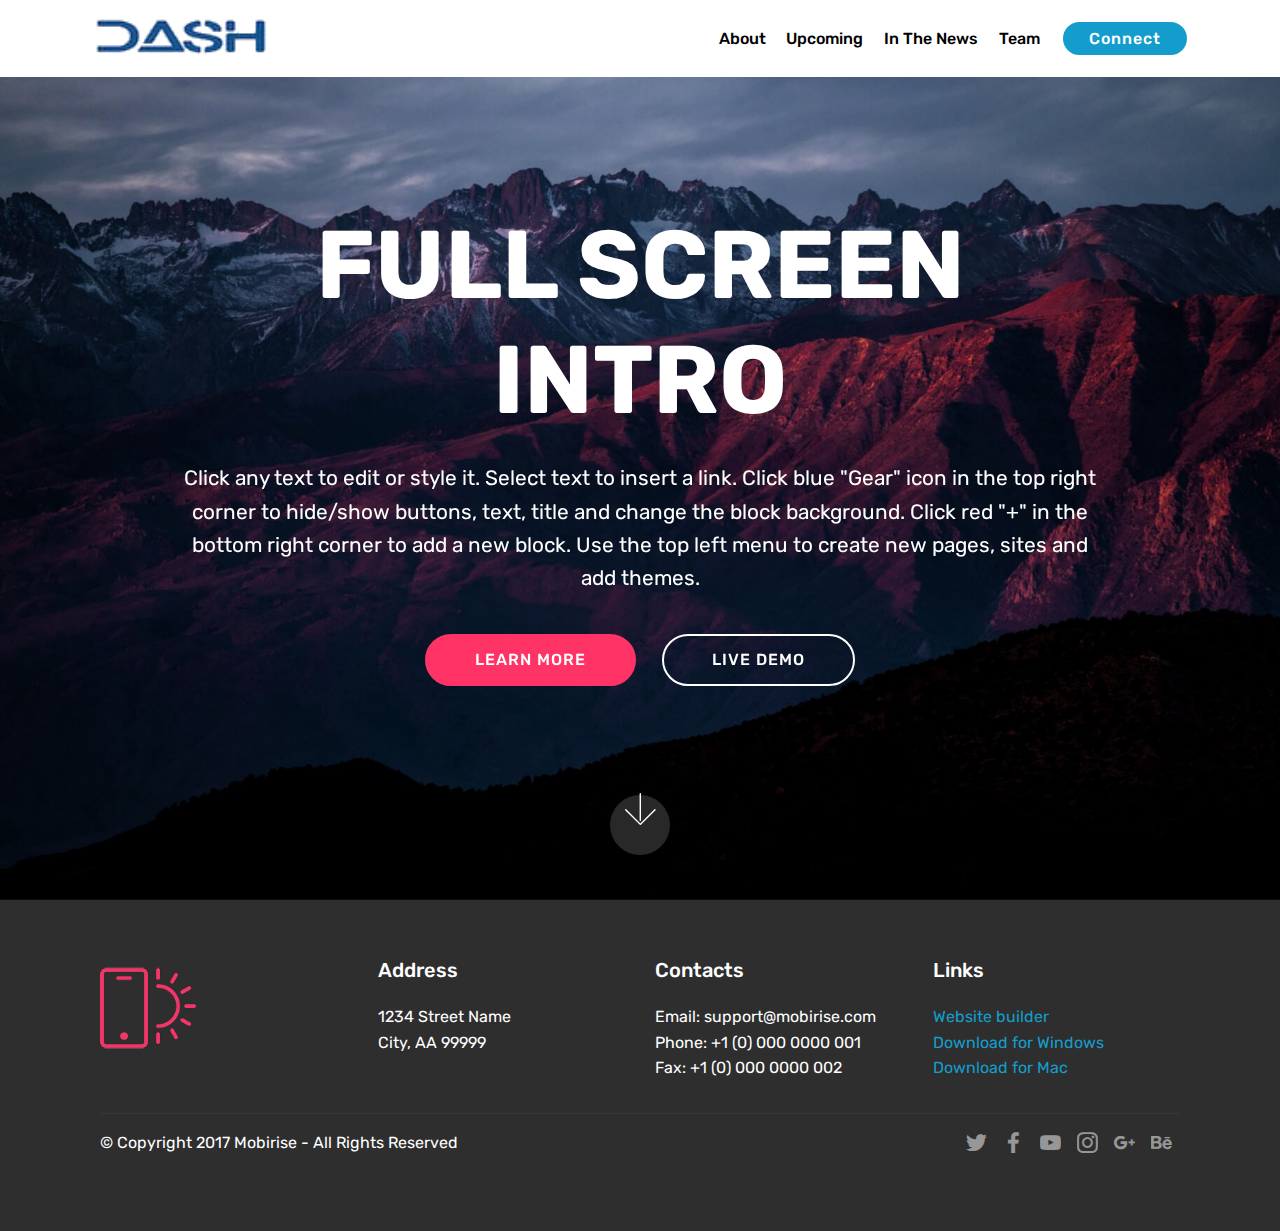
==== index.html @ 73ab597f "create github pages" ====
<!DOCTYPE html>
<html >
<head>
  <!-- Site made with Mobirise Website Builder v4.7.2, https://mobirise.com -->
  <meta charset="UTF-8">
  <meta http-equiv="X-UA-Compatible" content="IE=edge">
  <meta name="generator" content="Mobirise v4.7.2, mobirise.com">
  <meta name="viewport" content="width=device-width, initial-scale=1, minimum-scale=1">
  <link rel="shortcut icon" href="assets/images/dash-logo-2-2-122x36.png" type="image/x-icon">
  <meta name="description" content="">
  <title>Home</title>
  <link rel="stylesheet" href="assets/web/assets/mobirise-icons/mobirise-icons.css">
  <link rel="stylesheet" href="assets/tether/tether.min.css">
  <link rel="stylesheet" href="assets/bootstrap/css/bootstrap.min.css">
  <link rel="stylesheet" href="assets/bootstrap/css/bootstrap-grid.min.css">
  <link rel="stylesheet" href="assets/bootstrap/css/bootstrap-reboot.min.css">
  <link rel="stylesheet" href="assets/socicon/css/styles.css">
  <link rel="stylesheet" href="assets/dropdown/css/style.css">
  <link rel="stylesheet" href="assets/theme/css/style.css">
  <link rel="stylesheet" href="assets/mobirise/css/mbr-additional.css" type="text/css">
  
  
  
</head>
<body>

<!-- Google Analytics -->
<!-- Global site tag (gtag.js) - Google Analytics -->
		<script async src="https://www.googletagmanager.com/gtag/js?id=UA-120495943-1"></script>
		<script>
		  window.dataLayer = window.dataLayer || [];
		  function gtag(){dataLayer.push(arguments);}
		  gtag('js', new Date());
		  gtag('config', 'UA-120495943-1');
		</script>
<!-- /Google Analytics -->


  <section class="menu cid-qTkzRZLJNu" once="menu" id="menu1-0">

    

    <nav class="navbar navbar-expand beta-menu navbar-dropdown align-items-center navbar-fixed-top navbar-toggleable-sm">
        <button class="navbar-toggler navbar-toggler-right" type="button" data-toggle="collapse" data-target="#navbarSupportedContent" aria-controls="navbarSupportedContent" aria-expanded="false" aria-label="Toggle navigation">
            <div class="hamburger">
                <span></span>
                <span></span>
                <span></span>
                <span></span>
            </div>
        </button>
        <div class="menu-logo">
            <div class="navbar-brand">
                <span class="navbar-logo">
                    <a href="https://dashlaw.github.io/dash.html">
                         <img src="assets/images/dash-logo-2-2-122x36.png" alt="Mobirise" title="" style="height: 3.8rem;">
                    </a>
                </span>
                <span class="navbar-caption-wrap"><a class="navbar-caption text-white display-2" href="https://mobirise.com"></a></span>
            </div>
        </div>
        <div class="collapse navbar-collapse" id="navbarSupportedContent">
            <ul class="navbar-nav nav-dropdown" data-app-modern-menu="true"><li class="nav-item">
                    <a class="nav-link link text-black display-4" href="https://mobirise.com">
                        
                        About</a>
                </li><li class="nav-item"><a class="nav-link link text-black display-4" href="dash.html#timeline1-s">
                        
                        Upcoming</a></li><li class="nav-item"><a class="nav-link link text-black display-4" href="dash.html#accordion1-t">In The News</a></li>
                <li class="nav-item">
                    <a class="nav-link link text-black display-4" href="dash.html#testimonials4-f">
                        
                        Team</a>
                </li></ul>
            <div class="navbar-buttons mbr-section-btn"><a class="btn btn-sm btn-primary display-4" href="dash.html#form1-4">
                    
                    Connect</a></div>
        </div>
    </nav>
</section>

<section class="engine"><a href="https://mobirise.me/a">Mobirise review</a></section><section class="cid-qTkA127IK8 mbr-fullscreen mbr-parallax-background" id="header2-1">

    

    

    <div class="container align-center">
        <div class="row justify-content-md-center">
            <div class="mbr-white col-md-10">
                <h1 class="mbr-section-title mbr-bold pb-3 mbr-fonts-style display-1">
                    FULL SCREEN INTRO
                </h1>
                
                <p class="mbr-text pb-3 mbr-fonts-style display-5">
                    Click any text to edit or style it. Select text to insert a link. Click blue "Gear" icon in the top right corner to hide/show buttons, text, title and change the block background. Click red "+" in the bottom right corner to add a new block. Use the top left menu to create new pages, sites and add themes.
                </p>
                <div class="mbr-section-btn">
                    <a class="btn btn-md btn-secondary display-4" href="https://mobirise.com">LEARN MORE</a>
                    <a class="btn btn-md btn-white-outline display-4" href="https://mobirise.com">LIVE DEMO</a>
                </div>
            </div>
        </div>
    </div>
    <div class="mbr-arrow hidden-sm-down" aria-hidden="true">
        <a href="#next">
            <i class="mbri-down mbr-iconfont"></i>
        </a>
    </div>
</section>

<section class="cid-qTkAaeaxX5" id="footer1-2">

    

    

    <div class="container">
        <div class="media-container-row content text-white">
            <div class="col-12 col-md-3">
                <div class="media-wrap">
                    <a href="https://mobirise.com/">
                        <img src="assets/images/logo2.png" alt="Mobirise">
                    </a>
                </div>
            </div>
            <div class="col-12 col-md-3 mbr-fonts-style display-7">
                <h5 class="pb-3">
                    Address
                </h5>
                <p class="mbr-text">
                    1234 Street Name
                    <br>City, AA 99999
                </p>
            </div>
            <div class="col-12 col-md-3 mbr-fonts-style display-7">
                <h5 class="pb-3">
                    Contacts
                </h5>
                <p class="mbr-text">
                    Email: support@mobirise.com
                    <br>Phone: +1 (0) 000 0000 001
                    <br>Fax: +1 (0) 000 0000 002
                </p>
            </div>
            <div class="col-12 col-md-3 mbr-fonts-style display-7">
                <h5 class="pb-3">
                    Links
                </h5>
                <p class="mbr-text">
                    <a class="text-primary" href="https://mobirise.com/">Website builder</a>
                    <br><a class="text-primary" href="https://mobirise.com/mobirise-free-win.zip">Download for Windows</a>
                    <br><a class="text-primary" href="https://mobirise.com/mobirise-free-mac.zip">Download for Mac</a>
                </p>
            </div>
        </div>
        <div class="footer-lower">
            <div class="media-container-row">
                <div class="col-sm-12">
                    <hr>
                </div>
            </div>
            <div class="media-container-row mbr-white">
                <div class="col-sm-6 copyright">
                    <p class="mbr-text mbr-fonts-style display-7">
                        © Copyright 2017 Mobirise - All Rights Reserved
                    </p>
                </div>
                <div class="col-md-6">
                    <div class="social-list align-right">
                        <div class="soc-item">
                            <a href="https://twitter.com/mobirise" target="_blank">
                                <span class="socicon-twitter socicon mbr-iconfont mbr-iconfont-social"></span>
                            </a>
                        </div>
                        <div class="soc-item">
                            <a href="https://www.facebook.com/pages/Mobirise/1616226671953247" target="_blank">
                                <span class="socicon-facebook socicon mbr-iconfont mbr-iconfont-social"></span>
                            </a>
                        </div>
                        <div class="soc-item">
                            <a href="https://www.youtube.com/c/mobirise" target="_blank">
                                <span class="socicon-youtube socicon mbr-iconfont mbr-iconfont-social"></span>
                            </a>
                        </div>
                        <div class="soc-item">
                            <a href="https://instagram.com/mobirise" target="_blank">
                                <span class="socicon-instagram socicon mbr-iconfont mbr-iconfont-social"></span>
                            </a>
                        </div>
                        <div class="soc-item">
                            <a href="https://plus.google.com/u/0/+Mobirise" target="_blank">
                                <span class="socicon-googleplus socicon mbr-iconfont mbr-iconfont-social"></span>
                            </a>
                        </div>
                        <div class="soc-item">
                            <a href="https://www.behance.net/Mobirise" target="_blank">
                                <span class="socicon-behance socicon mbr-iconfont mbr-iconfont-social"></span>
                            </a>
                        </div>
                    </div>
                </div>
            </div>
        </div>
    </div>
</section>


  <script src="assets/web/assets/jquery/jquery.min.js"></script>
  <script src="assets/popper/popper.min.js"></script>
  <script src="assets/tether/tether.min.js"></script>
  <script src="assets/bootstrap/js/bootstrap.min.js"></script>
  <script src="assets/dropdown/js/script.min.js"></script>
  <script src="assets/touchswipe/jquery.touch-swipe.min.js"></script>
  <script src="assets/parallax/jarallax.min.js"></script>
  <script src="assets/smoothscroll/smooth-scroll.js"></script>
  <script src="assets/theme/js/script.js"></script>
  
  
</body>
</html>
---- assets/web/assets/mobirise-icons/mobirise-icons.css ----
@font-face {
  font-family: 'MobiriseIcons';
  src:  url('mobirise-icons.eot?spat4u');
  src:  url('mobirise-icons.eot?spat4u#iefix') format('embedded-opentype'),
    url('mobirise-icons.ttf?spat4u') format('truetype'),
    url('mobirise-icons.woff?spat4u') format('woff'),
    url('mobirise-icons.svg?spat4u#MobiriseIcons') format('svg');
  font-weight: normal;
  font-style: normal;
}

[class^="mbri-"], [class*=" mbri-"] {
  /* use !important to prevent issues with browser extensions that change fonts */
  font-family: MobiriseIcons !important;
  speak: none;
  font-style: normal;
  font-weight: normal;
  font-variant: normal;
  text-transform: none;
  line-height: 1;

  /* Better Font Rendering =========== */
  -webkit-font-smoothing: antialiased;
  -moz-osx-font-smoothing: grayscale;
}

.mbri-add-submenu:before {
  content: "\e900";
}
.mbri-alert:before {
  content: "\e901";
}
.mbri-align-center:before {
  content: "\e902";
}
.mbri-align-justify:before {
  content: "\e903";
}
.mbri-align-left:before {
  content: "\e904";
}
.mbri-align-right:before {
  content: "\e905";
}
.mbri-android:before {
  content: "\e906";
}
.mbri-apple:before {
  content: "\e907";
}
.mbri-arrow-down:before {
  content: "\e908";
}
.mbri-arrow-next:before {
  content: "\e909";
}
.mbri-arrow-prev:before {
  content: "\e90a";
}
.mbri-arrow-up:before {
  content: "\e90b";
}
.mbri-bold:before {
  content: "\e90c";
}
.mbri-bookmark:before {
  content: "\e90d";
}
.mbri-bootstrap:before {
  content: "\e90e";
}
.mbri-briefcase:before {
  content: "\e90f";
}
.mbri-browse:before {
  content: "\e910";
}
.mbri-bulleted-list:before {
  content: "\e911";
}
.mbri-calendar:before {
  content: "\e912";
}
.mbri-camera:before {
  content: "\e913";
}
.mbri-cart-add:before {
  content: "\e914";
}
.mbri-cart-full:before {
  content: "\e915";
}
.mbri-cash:before {
  content: "\e916";
}
.mbri-change-style:before {
  content: "\e917";
}
.mbri-chat:before {
  content: "\e918";
}
.mbri-clock:before {
  content: "\e919";
}
.mbri-close:before {
  content: "\e91a";
}
.mbri-cloud:before {
  content: "\e91b";
}
.mbri-code:before {
  content: "\e91c";
}
.mbri-contact-form:before {
  content: "\e91d";
}
.mbri-credit-card:before {
  content: "\e91e";
}
.mbri-cursor-click:before {
  content: "\e91f";
}
.mbri-cust-feedback:before {
  content: "\e920";
}
.mbri-database:before {
  content: "\e921";
}
.mbri-delivery:before {
  content: "\e922";
}
.mbri-desktop:before {
  content: "\e923";
}
.mbri-devices:before {
  content: "\e924";
}
.mbri-down:before {
  content: "\e925";
}
.mbri-download:before {
  content: "\e989";
}
.mbri-drag-n-drop:before {
  content: "\e927";
}
.mbri-drag-n-drop2:before {
  content: "\e928";
}
.mbri-edit:before {
  content: "\e929";
}
.mbri-edit2:before {
  content: "\e92a";
}
.mbri-error:before {
  content: "\e92b";
}
.mbri-extension:before {
  content: "\e92c";
}
.mbri-features:before {
  content: "\e92d";
}
.mbri-file:before {
  content: "\e92e";
}
.mbri-flag:before {
  content: "\e92f";
}
.mbri-folder:before {
  content: "\e930";
}
.mbri-gift:before {
  content: "\e931";
}
.mbri-github:before {
  content: "\e932";
}
.mbri-globe:before {
  content: "\e933";
}
.mbri-globe-2:before {
  content: "\e934";
}
.mbri-growing-chart:before {
  content: "\e935";
}
.mbri-hearth:before {
  content: "\e936";
}
.mbri-help:before {
  content: "\e937";
}
.mbri-home:before {
  content: "\e938";
}
.mbri-hot-cup:before {
  content: "\e939";
}
.mbri-idea:before {
  content: "\e93a";
}
.mbri-image-gallery:before {
  content: "\e93b";
}
.mbri-image-slider:before {
  content: "\e93c";
}
.mbri-info:before {
  content: "\e93d";
}
.mbri-italic:before {
  content: "\e93e";
}
.mbri-key:before {
  content: "\e93f";
}
.mbri-laptop:before {
  content: "\e940";
}
.mbri-layers:before {
  content: "\e941";
}
.mbri-left-right:before {
  content: "\e942";
}
.mbri-left:before {
  content: "\e943";
}
.mbri-letter:before {
  content: "\e944";
}
.mbri-like:before {
  content: "\e945";
}
.mbri-link:before {
  content: "\e946";
}
.mbri-lock:before {
  content: "\e947";
}
.mbri-login:before {
  content: "\e948";
}
.mbri-logout:before {
  content: "\e949";
}
.mbri-magic-stick:before {
  content: "\e94a";
}
.mbri-map-pin:before {
  content: "\e94b";
}
.mbri-menu:before {
  content: "\e94c";
}
.mbri-mobile:before {
  content: "\e94d";
}
.mbri-mobile2:before {
  content: "\e94e";
}
.mbri-mobirise:before {
  content: "\e94f";
}
.mbri-more-horizontal:before {
  content: "\e950";
}
.mbri-more-vertical:before {
  content: "\e951";
}
.mbri-music:before {
  content: "\e952";
}
.mbri-new-file:before {
  content: "\e953";
}
.mbri-numbered-list:before {
  content: "\e954";
}
.mbri-opened-folder:before {
  content: "\e955";
}
.mbri-pages:before {
  content: "\e956";
}
.mbri-paper-plane:before {
  content: "\e957";
}
.mbri-paperclip:before {
  content: "\e958";
}
.mbri-photo:before {
  content: "\e959";
}
.mbri-photos:before {
  content: "\e95a";
}
.mbri-pin:before {
  content: "\e95b";
}
.mbri-play:before {
  content: "\e95c";
}
.mbri-plus:before {
  content: "\e95d";
}
.mbri-preview:before {
  content: "\e95e";
}
.mbri-print:before {
  content: "\e95f";
}
.mbri-protect:before {
  content: "\e960";
}
.mbri-question:before {
  content: "\e961";
}
.mbri-quote-left:before {
  content: "\e962";
}
.mbri-quote-right:before {
  content: "\e963";
}
.mbri-refresh:before {
  content: "\e964";
}
.mbri-responsive:before {
  content: "\e965";
}
.mbri-right:before {
  content: "\e966";
}
.mbri-rocket:before {
  content: "\e967";
}
.mbri-sad-face:before {
  content: "\e968";
}
.mbri-sale:before {
  content: "\e969";
}
.mbri-save:before {
  content: "\e96a";
}
.mbri-search:before {
  content: "\e96b";
}
.mbri-setting:before {
  content: "\e96c";
}
.mbri-setting2:before {
  content: "\e96d";
}
.mbri-setting3:before {
  content: "\e96e";
}
.mbri-share:before {
  content: "\e96f";
}
.mbri-shopping-bag:before {
  content: "\e970";
}
.mbri-shopping-basket:before {
  content: "\e971";
}
.mbri-shopping-cart:before {
  content: "\e972";
}
.mbri-sites:before {
  content: "\e973";
}
.mbri-smile-face:before {
  content: "\e974";
}
.mbri-speed:before {
  content: "\e975";
}
.mbri-star:before {
  content: "\e976";
}
.mbri-success:before {
  content: "\e977";
}
.mbri-sun:before {
  content: "\e978";
}
.mbri-sun2:before {
  content: "\e979";
}
.mbri-tablet:before {
  content: "\e97a";
}
.mbri-tablet-vertical:before {
  content: "\e97b";
}
.mbri-target:before {
  content: "\e97c";
}
.mbri-timer:before {
  content: "\e97d";
}
.mbri-to-ftp:before {
  content: "\e97e";
}
.mbri-to-local-drive:before {
  content: "\e97f";
}
.mbri-touch-swipe:before {
  content: "\e980";
}
.mbri-touch:before {
  content: "\e981";
}
.mbri-trash:before {
  content: "\e982";
}
.mbri-underline:before {
  content: "\e983";
}
.mbri-unlink:before {
  content: "\e984";
}
.mbri-unlock:before {
  content: "\e985";
}
.mbri-up-down:before {
  content: "\e986";
}
.mbri-up:before {
  content: "\e987";
}
.mbri-update:before {
  content: "\e988";
}
.mbri-upload:before {
 content: "\e926"; 
}
.mbri-user:before {
  content: "\e98a";
}
.mbri-user2:before {
  content: "\e98b";
}
.mbri-users:before {
  content: "\e98c";
}
.mbri-video:before {
  content: "\e98d";
}
.mbri-video-play:before {
  content: "\e98e";
}
.mbri-watch:before {
  content: "\e98f";
}
.mbri-website-theme:before {
  content: "\e990";
}
.mbri-wifi:before {
  content: "\e991";
}
.mbri-windows:before {
  content: "\e992";
}
.mbri-zoom-out:before {
  content: "\e993";
}
.mbri-redo:before {
  content: "\e994";
}
.mbri-undo:before {
  content: "\e995";
}
---- assets/socicon/css/styles.css ----
@charset "UTF-8";

@font-face {
  font-family: "socicon";
  src:url("../fonts/socicon.eot");
  src:url("../fonts/socicon.eot?#iefix") format("embedded-opentype"),
    url("../fonts/socicon.woff") format("woff"),
    url("../fonts/socicon.ttf") format("truetype"),
    url("../fonts/socicon.svg#socicon") format("svg");
  font-weight: normal;
  font-style: normal;

}

[data-icon]:before {
  font-family: "socicon" !important;
  content: attr(data-icon);
  font-style: normal !important;
  font-weight: normal !important;
  font-variant: normal !important;
  text-transform: none !important;
  speak: none;
  line-height: 1;
  -webkit-font-smoothing: antialiased;
  -moz-osx-font-smoothing: grayscale;
}

[class^="socicon-"]:before,
[class*=" socicon-"]:before {
  font-family: "socicon" !important;
  font-style: normal !important;
  font-weight: normal !important;
  font-variant: normal !important;
  text-transform: none !important;
  speak: none;
  line-height: 1;
  -webkit-font-smoothing: antialiased;
  -moz-osx-font-smoothing: grayscale;
}

.socicon-modelmayhem:before {
  content: "\e000";
}
.socicon-mixcloud:before {
  content: "\e001";
}
.socicon-drupal:before {
  content: "\e002";
}
.socicon-swarm:before {
  content: "\e003";
}
.socicon-istock:before {
  content: "\e004";
}
.socicon-yammer:before {
  content: "\e005";
}
.socicon-ello:before {
  content: "\e006";
}
.socicon-stackoverflow:before {
  content: "\e007";
}
.socicon-persona:before {
  content: "\e008";
}
.socicon-triplej:before {
  content: "\e009";
}
.socicon-houzz:before {
  content: "\e00a";
}
.socicon-rss:before {
  content: "\e00b";
}
.socicon-paypal:before {
  content: "\e00c";
}
.socicon-odnoklassniki:before {
  content: "\e00d";
}
.socicon-airbnb:before {
  content: "\e00e";
}
.socicon-periscope:before {
  content: "\e00f";
}
.socicon-outlook:before {
  content: "\e010";
}
.socicon-coderwall:before {
  content: "\e011";
}
.socicon-tripadvisor:before {
  content: "\e012";
}
.socicon-appnet:before {
  content: "\e013";
}
.socicon-goodreads:before {
  content: "\e014";
}
.socicon-tripit:before {
  content: "\e015";
}
.socicon-lanyrd:before {
  content: "\e016";
}
.socicon-slideshare:before {
  content: "\e017";
}
.socicon-buffer:before {
  content: "\e018";
}
.socicon-disqus:before {
  content: "\e019";
}
.socicon-vkontakte:before {
  content: "\e01a";
}
.socicon-whatsapp:before {
  content: "\e01b";
}
.socicon-patreon:before {
  content: "\e01c";
}
.socicon-storehouse:before {
  content: "\e01d";
}
.socicon-pocket:before {
  content: "\e01e";
}
.socicon-mail:before {
  content: "\e01f";
}
.socicon-blogger:before {
  content: "\e020";
}
.socicon-technorati:before {
  content: "\e021";
}
.socicon-reddit:before {
  content: "\e022";
}
.socicon-dribbble:before {
  content: "\e023";
}
.socicon-stumbleupon:before {
  content: "\e024";
}
.socicon-digg:before {
  content: "\e025";
}
.socicon-envato:before {
  content: "\e026";
}
.socicon-behance:before {
  content: "\e027";
}
.socicon-delicious:before {
  content: "\e028";
}
.socicon-deviantart:before {
  content: "\e029";
}
.socicon-forrst:before {
  content: "\e02a";
}
.socicon-play:before {
  content: "\e02b";
}
.socicon-zerply:before {
  content: "\e02c";
}
.socicon-wikipedia:before {
  content: "\e02d";
}
.socicon-apple:before {
  content: "\e02e";
}
.socicon-flattr:before {
  content: "\e02f";
}
.socicon-github:before {
  content: "\e030";
}
.socicon-renren:before {
  content: "\e031";
}
.socicon-friendfeed:before {
  content: "\e032";
}
.socicon-newsvine:before {
  content: "\e033";
}
.socicon-identica:before {
  content: "\e034";
}
.socicon-bebo:before {
  content: "\e035";
}
.socicon-zynga:before {
  content: "\e036";
}
.socicon-steam:before {
  content: "\e037";
}
.socicon-xbox:before {
  content: "\e038";
}
.socicon-windows:before {
  content: "\e039";
}
.socicon-qq:before {
  content: "\e03a";
}
.socicon-douban:before {
  content: "\e03b";
}
.socicon-meetup:before {
  content: "\e03c";
}
.socicon-playstation:before {
  content: "\e03d";
}
.socicon-android:before {
  content: "\e03e";
}
.socicon-snapchat:before {
  content: "\e03f";
}
.socicon-twitter:before {
  content: "\e040";
}
.socicon-facebook:before {
  content: "\e041";
}
.socicon-googleplus:before {
  content: "\e042";
}
.socicon-pinterest:before {
  content: "\e043";
}
.socicon-foursquare:before {
  content: "\e044";
}
.socicon-yahoo:before {
  content: "\e045";
}
.socicon-skype:before {
  content: "\e046";
}
.socicon-yelp:before {
  content: "\e047";
}
.socicon-feedburner:before {
  content: "\e048";
}
.socicon-linkedin:before {
  content: "\e049";
}
.socicon-viadeo:before {
  content: "\e04a";
}
.socicon-xing:before {
  content: "\e04b";
}
.socicon-myspace:before {
  content: "\e04c";
}
.socicon-soundcloud:before {
  content: "\e04d";
}
.socicon-spotify:before {
  content: "\e04e";
}
.socicon-grooveshark:before {
  content: "\e04f";
}
.socicon-lastfm:before {
  content: "\e050";
}
.socicon-youtube:before {
  content: "\e051";
}
.socicon-vimeo:before {
  content: "\e052";
}
.socicon-dailymotion:before {
  content: "\e053";
}
.socicon-vine:before {
  content: "\e054";
}
.socicon-flickr:before {
  content: "\e055";
}
.socicon-500px:before {
  content: "\e056";
}
.socicon-wordpress:before {
  content: "\e058";
}
.socicon-tumblr:before {
  content: "\e059";
}
.socicon-twitch:before {
  content: "\e05a";
}
.socicon-8tracks:before {
  content: "\e05b";
}
.socicon-amazon:before {
  content: "\e05c";
}
.socicon-icq:before {
  content: "\e05d";
}
.socicon-smugmug:before {
  content: "\e05e";
}
.socicon-ravelry:before {
  content: "\e05f";
}
.socicon-weibo:before {
  content: "\e060";
}
.socicon-baidu:before {
  content: "\e061";
}
.socicon-angellist:before {
  content: "\e062";
}
.socicon-ebay:before {
  content: "\e063";
}
.socicon-imdb:before {
  content: "\e064";
}
.socicon-stayfriends:before {
  content: "\e065";
}
.socicon-residentadvisor:before {
  content: "\e066";
}
.socicon-google:before {
  content: "\e067";
}
.socicon-yandex:before {
  content: "\e068";
}
.socicon-sharethis:before {
  content: "\e069";
}
.socicon-bandcamp:before {
  content: "\e06a";
}
.socicon-itunes:before {
  content: "\e06b";
}
.socicon-deezer:before {
  content: "\e06c";
}
.socicon-telegram:before {
  content: "\e06e";
}
.socicon-openid:before {
  content: "\e06f";
}
.socicon-amplement:before {
  content: "\e070";
}
.socicon-viber:before {
  content: "\e071";
}
.socicon-zomato:before {
  content: "\e072";
}
.socicon-draugiem:before {
  content: "\e074";
}
.socicon-endomodo:before {
  content: "\e075";
}
.socicon-filmweb:before {
  content: "\e076";
}
.socicon-stackexchange:before {
  content: "\e077";
}
.socicon-wykop:before {
  content: "\e078";
}
.socicon-teamspeak:before {
  content: "\e079";
}
.socicon-teamviewer:before {
  content: "\e07a";
}
.socicon-ventrilo:before {
  content: "\e07b";
}
.socicon-younow:before {
  content: "\e07c";
}
.socicon-raidcall:before {
  content: "\e07d";
}
.socicon-mumble:before {
  content: "\e07e";
}
.socicon-medium:before {
  content: "\e06d";
}
.socicon-bebee:before {
  content: "\e07f";
}
.socicon-hitbox:before {
  content: "\e080";
}
.socicon-reverbnation:before {
  content: "\e081";
}
.socicon-formulr:before {
  content: "\e082";
}
.socicon-instagram:before {
  content: "\e057";
}
.socicon-battlenet:before {
  content: "\e083";
}
.socicon-chrome:before {
  content: "\e084";
}
.socicon-discord:before {
  content: "\e086";
}
.socicon-issuu:before {
  content: "\e087";
}
.socicon-macos:before {
  content: "\e088";
}
.socicon-firefox:before {
  content: "\e089";
}
.socicon-opera:before {
  content: "\e08d";
}
.socicon-keybase:before {
  content: "\e090";
}
.socicon-alliance:before {
  content: "\e091";
}
.socicon-livejournal:before {
  content: "\e092";
}
.socicon-googlephotos:before {
  content: "\e093";
}
.socicon-horde:before {
  content: "\e094";
}
.socicon-etsy:before {
  content: "\e095";
}
.socicon-zapier:before {
  content: "\e096";
}
.socicon-google-scholar:before {
  content: "\e097";
}
.socicon-researchgate:before {
  content: "\e098";
}
.socicon-wechat:before {
  content: "\e099";
}
.socicon-strava:before {
  content: "\e09a";
}
.socicon-line:before {
  content: "\e09b";
}
.socicon-lyft:before {
  content: "\e09c";
}
.socicon-uber:before {
  content: "\e09d";
}
.socicon-songkick:before {
  content: "\e09e";
}
.socicon-viewbug:before {
  content: "\e09f";
}
.socicon-googlegroups:before {
  content: "\e0a0";
}
.socicon-quora:before {
  content: "\e073";
}
.socicon-diablo:before {
  content: "\e085";
}
.socicon-blizzard:before {
  content: "\e0a1";
}
.socicon-hearthstone:before {
  content: "\e08b";
}
.socicon-heroes:before {
  content: "\e08a";
}
.socicon-overwatch:before {
  content: "\e08c";
}
.socicon-warcraft:before {
  content: "\e08e";
}
.socicon-starcraft:before {
  content: "\e08f";
}
.socicon-beam:before {
  content: "\e0a2";
}
.socicon-curse:before {
  content: "\e0a3";
}
.socicon-player:before {
  content: "\e0a4";
}
.socicon-streamjar:before {
  content: "\e0a5";
}
.socicon-nintendo:before {
  content: "\e0a6";
}
.socicon-hellocoton:before {
  content: "\e0a7";
}
---- assets/dropdown/css/style.css ----
.navbar-dropdown {
  left: 0;
  padding: 0;
  position: absolute;
  right: 0;
  top: 0;
  transition: all 0.45s ease;
  z-index: 1030;
  background: #282828; }
  .navbar-dropdown .navbar-logo {
    margin-right: 0.8rem;
    transition: margin 0.3s ease-in-out;
    vertical-align: middle; }
    .navbar-dropdown .navbar-logo img {
      height: 3.125rem;
      transition: all 0.3s ease-in-out; }
    .navbar-dropdown .navbar-logo.mbr-iconfont {
      font-size: 3.125rem;
      line-height: 3.125rem; }
  .navbar-dropdown .navbar-caption {
    font-weight: 700;
    white-space: normal;
    vertical-align: -4px;
    line-height: 3.125rem !important; }
    .navbar-dropdown .navbar-caption, .navbar-dropdown .navbar-caption:hover {
      color: inherit;
      text-decoration: none; }
  .navbar-dropdown .mbr-iconfont + .navbar-caption {
    vertical-align: -1px; }
  .navbar-dropdown.navbar-fixed-top {
    position: fixed; }
  .navbar-dropdown .navbar-brand span {
    vertical-align: -4px; }
  .navbar-dropdown.bg-color.transparent {
    background: none; }
  .navbar-dropdown.navbar-short .navbar-brand {
    padding: 0.625rem 0; }
    .navbar-dropdown.navbar-short .navbar-brand span {
      vertical-align: -1px; }
  .navbar-dropdown.navbar-short .navbar-caption {
    line-height: 2.375rem !important;
    vertical-align: -2px; }
  .navbar-dropdown.navbar-short .navbar-logo {
    margin-right: 0.5rem; }
    .navbar-dropdown.navbar-short .navbar-logo img {
      height: 2.375rem; }
    .navbar-dropdown.navbar-short .navbar-logo.mbr-iconfont {
      font-size: 2.375rem;
      line-height: 2.375rem; }
  .navbar-dropdown.navbar-short .mbr-table-cell {
    height: 3.625rem; }
  .navbar-dropdown .navbar-close {
    left: 0.6875rem;
    position: fixed;
    top: 0.75rem;
    z-index: 1000; }
  .navbar-dropdown .hamburger-icon {
    content: "";
    display: inline-block;
    vertical-align: middle;
    width: 16px;
    -webkit-box-shadow: 0 -6px 0 1px #282828,0 0 0 1px #282828,0 6px 0 1px #282828;
    -moz-box-shadow: 0 -6px 0 1px #282828,0 0 0 1px #282828,0 6px 0 1px #282828;
    box-shadow: 0 -6px 0 1px #282828,0 0 0 1px #282828,0 6px 0 1px #282828; }

.dropdown-menu .dropdown-toggle[data-toggle="dropdown-submenu"]::after {
  border-bottom: 0.35em solid transparent;
  border-left: 0.35em solid;
  border-right: 0;
  border-top: 0.35em solid transparent;
  margin-left: 0.3rem; }

.dropdown-menu .dropdown-item:focus {
  outline: 0; }

.nav-dropdown {
  font-size: 0.75rem;
  font-weight: 500;
  height: auto !important; }
  .nav-dropdown .nav-btn {
    padding-left: 1rem; }
  .nav-dropdown .link {
    margin: .667em 1.667em;
    font-weight: 500;
    padding: 0;
    transition: color .2s ease-in-out; }
    .nav-dropdown .link.dropdown-toggle {
      margin-right: 2.583em; }
      .nav-dropdown .link.dropdown-toggle::after {
        margin-left: .25rem;
        border-top: 0.35em solid;
        border-right: 0.35em solid transparent;
        border-left: 0.35em solid transparent;
        border-bottom: 0; }
      .nav-dropdown .link.dropdown-toggle[aria-expanded="true"] {
        margin: 0;
        padding: 0.667em 3.263em  0.667em 1.667em; }
  .nav-dropdown .link::after,
  .nav-dropdown .dropdown-item::after {
    color: inherit; }
  .nav-dropdown .btn {
    font-size: 0.75rem;
    font-weight: 700;
    letter-spacing: 0;
    margin-bottom: 0;
    padding-left: 1.25rem;
    padding-right: 1.25rem; }
  .nav-dropdown .dropdown-menu {
    border-radius: 0;
    border: 0;
    left: 0;
    margin: 0;
    padding-bottom: 1.25rem;
    padding-top: 1.25rem;
    position: relative; }
  .nav-dropdown .dropdown-submenu {
    margin-left: 0.125rem;
    top: 0; }
  .nav-dropdown .dropdown-item {
    font-weight: 500;
    line-height: 2;
    padding: 0.3846em 4.615em 0.3846em 1.5385em;
    position: relative;
    transition: color .2s ease-in-out, background-color .2s ease-in-out; }
    .nav-dropdown .dropdown-item::after {
      margin-top: -0.3077em;
      position: absolute;
      right: 1.1538em;
      top: 50%; }
    .nav-dropdown .dropdown-item:focus, .nav-dropdown .dropdown-item:hover {
      background: none; }

@media (max-width: 767px) {
  .nav-dropdown.navbar-toggleable-sm {
    bottom: 0;
    display: none;
    left: 0;
    overflow-x: hidden;
    position: fixed;
    top: 0;
    transform: translateX(-100%);
    -ms-transform: translateX(-100%);
    -webkit-transform: translateX(-100%);
    width: 18.75rem;
    z-index: 999; } }
.nav-dropdown.navbar-toggleable-xl {
  bottom: 0;
  display: none;
  left: 0;
  overflow-x: hidden;
  position: fixed;
  top: 0;
  transform: translateX(-100%);
  -ms-transform: translateX(-100%);
  -webkit-transform: translateX(-100%);
  width: 18.75rem;
  z-index: 999; }

.nav-dropdown-sm {
  display: block !important;
  overflow-x: hidden;
  overflow: auto;
  padding-top: 3.875rem; }
  .nav-dropdown-sm::after {
    content: "";
    display: block;
    height: 3rem;
    width: 100%; }
  .nav-dropdown-sm.collapse.in ~ .navbar-close {
    display: block !important; }
  .nav-dropdown-sm.collapsing, .nav-dropdown-sm.collapse.in {
    transform: translateX(0);
    -ms-transform: translateX(0);
    -webkit-transform: translateX(0);
    transition: all 0.25s ease-out;
    -webkit-transition: all 0.25s ease-out;
    background: #282828; }
  .nav-dropdown-sm.collapsing[aria-expanded="false"] {
    transform: translateX(-100%);
    -ms-transform: translateX(-100%);
    -webkit-transform: translateX(-100%); }
  .nav-dropdown-sm .nav-item {
    display: block;
    margin-left: 0 !important;
    padding-left: 0; }
  .nav-dropdown-sm .link,
  .nav-dropdown-sm .dropdown-item {
    border-top: 1px dotted rgba(255, 255, 255, 0.1);
    font-size: 0.8125rem;
    line-height: 1.6;
    margin: 0 !important;
    padding: 0.875rem 2.4rem 0.875rem 1.5625rem !important;
    position: relative;
    white-space: normal; }
    .nav-dropdown-sm .link:focus, .nav-dropdown-sm .link:hover,
    .nav-dropdown-sm .dropdown-item:focus,
    .nav-dropdown-sm .dropdown-item:hover {
      background: rgba(0, 0, 0, 0.2) !important;
      color: #c0a375; }
  .nav-dropdown-sm .nav-btn {
    position: relative;
    padding: 1.5625rem 1.5625rem 0 1.5625rem; }
    .nav-dropdown-sm .nav-btn::before {
      border-top: 1px dotted rgba(255, 255, 255, 0.1);
      content: "";
      left: 0;
      position: absolute;
      top: 0;
      width: 100%; }
    .nav-dropdown-sm .nav-btn + .nav-btn {
      padding-top: 0.625rem; }
      .nav-dropdown-sm .nav-btn + .nav-btn::before {
        display: none; }
  .nav-dropdown-sm .btn {
    padding: 0.625rem 0; }
  .nav-dropdown-sm .dropdown-toggle[data-toggle="dropdown-submenu"]::after {
    margin-left: .25rem;
    border-top: 0.35em solid;
    border-right: 0.35em solid transparent;
    border-left: 0.35em solid transparent;
    border-bottom: 0; }
  .nav-dropdown-sm .dropdown-toggle[data-toggle="dropdown-submenu"][aria-expanded="true"]::after {
    border-top: 0;
    border-right: 0.35em solid transparent;
    border-left: 0.35em solid transparent;
    border-bottom: 0.35em solid; }
  .nav-dropdown-sm .dropdown-menu {
    margin: 0;
    padding: 0;
    position: relative;
    top: 0;
    left: 0;
    width: 100%;
    border: 0;
    float: none;
    border-radius: 0;
    background: none; }
  .nav-dropdown-sm .dropdown-submenu {
    left: 100%;
    margin-left: 0.125rem;
    margin-top: -1.25rem;
    top: 0; }

.navbar-toggleable-sm .nav-dropdown .dropdown-menu {
  position: absolute; }

.navbar-toggleable-sm .nav-dropdown .dropdown-submenu {
  left: 100%;
  margin-left: 0.125rem;
  margin-top: -1.25rem;
  top: 0; }

.navbar-toggleable-sm.opened .nav-dropdown .dropdown-menu {
  position: relative; }

.navbar-toggleable-sm.opened .nav-dropdown .dropdown-submenu {
  left: 0;
  margin-left: 00rem;
  margin-top: 0rem;
  top: 0; }

.is-builder .nav-dropdown.collapsing {
  transition: none !important; }

/*# sourceMappingURL=style.css.map */
---- assets/theme/css/style.css ----
/*!
 * Mobirise v4 theme (https://mobirise.com/)
 * Copyright 2017 Mobirise
 */
section {
  background-color: #eeeeee; }

section,
.container,
.container-fluid {
  position: relative;
  word-wrap: break-word; }

a.mbr-iconfont:hover {
  text-decoration: none; }

.article .lead p, .article .lead ul, .article .lead ol, .article .lead pre, .article .lead blockquote {
  margin-bottom: 0; }

a {
  font-style: normal;
  font-weight: 400;
  cursor: pointer; }
  a, a:hover {
    text-decoration: none; }

figure {
  margin-bottom: 0; }

body {
  color: #232323; }

h1, h2, h3, h4, h5, h6,
.h1, .h2, .h3, .h4, .h5, .h6,
.display-1, .display-2, .display-3, .display-4 {
  line-height: 1;
  word-break: break-word;
  word-wrap: break-word; }

b, strong {
  font-weight: bold; }

blockquote {
  padding: 10px 0 10px 20px;
  position: relative;
  border-left: 2px solid;
  border-color: #ff3366; }

input:-webkit-autofill, input:-webkit-autofill:hover, input:-webkit-autofill:focus, input:-webkit-autofill:active {
  transition-delay: 9999s;
  transition-property: background-color, color; }

textarea[type="hidden"] {
  display: none; }

body {
  position: relative; }

section {
  background-position: 50% 50%;
  background-repeat: no-repeat;
  background-size: cover; }
  section .mbr-background-video,
  section .mbr-background-video-preview {
    position: absolute;
    bottom: 0;
    left: 0;
    right: 0;
    top: 0; }

.hidden {
  visibility: hidden; }

.mbr-z-index20 {
  z-index: 20; }

/*! Base colors */
.mbr-white {
  color: #ffffff; }

.mbr-black {
  color: #000000; }

.mbr-bg-white {
  background-color: #ffffff; }

.mbr-bg-black {
  background-color: #000000; }

/*! Text-aligns */
.align-left {
  text-align: left; }

.align-center {
  text-align: center; }

.align-right {
  text-align: right; }

@media (max-width: 767px) {
  .align-left, .align-center, .align-right, .mbr-section-btn, .mbr-section-title {
    text-align: center; } }
/*! Font-weight  */
.mbr-light {
  font-weight: 300; }

.mbr-regular {
  font-weight: 400; }

.mbr-semibold {
  font-weight: 500; }

.mbr-bold {
  font-weight: 700; }

/*! Media  */
.media-size-item {
  -webkit-flex: 1 1 auto;
  -moz-flex: 1 1 auto;
  -ms-flex: 1 1 auto;
  -o-flex: 1 1 auto;
  flex: 1 1 auto; }

.media-content {
  -webkit-flex-basis: 100%;
  flex-basis: 100%; }

.media-container-row {
  display: -ms-flexbox;
  display: -webkit-flex;
  display: flex;
  -webkit-flex-direction: row;
  -ms-flex-direction: row;
  flex-direction: row;
  -webkit-flex-wrap: wrap;
  -ms-flex-wrap: wrap;
  flex-wrap: wrap;
  -webkit-justify-content: center;
  -ms-flex-pack: center;
  justify-content: center;
  -webkit-align-content: center;
  -ms-flex-line-pack: center;
  align-content: center;
  -webkit-align-items: start;
  -ms-flex-align: start;
  align-items: start; }
  .media-container-row .media-size-item {
    width: 400px; }

.media-container-column {
  display: -ms-flexbox;
  display: -webkit-flex;
  display: flex;
  -webkit-flex-direction: column;
  -ms-flex-direction: column;
  flex-direction: column;
  -webkit-flex-wrap: wrap;
  -ms-flex-wrap: wrap;
  flex-wrap: wrap;
  -webkit-justify-content: center;
  -ms-flex-pack: center;
  justify-content: center;
  -webkit-align-content: center;
  -ms-flex-line-pack: center;
  align-content: center;
  -webkit-align-items: stretch;
  -ms-flex-align: stretch;
  align-items: stretch; }
  .media-container-column > * {
    width: 100%; }

@media (min-width: 992px) {
  .media-container-row {
    -webkit-flex-wrap: nowrap;
    -ms-flex-wrap: nowrap;
    flex-wrap: nowrap; } }
figure {
  overflow: hidden; }

figure[mbr-media-size] {
  transition: width 0.1s; }

.mbr-figure img, .mbr-figure iframe {
  display: block;
  width: 100%; }

.card {
  background-color: transparent;
  border: none; }

.card-img {
  text-align: center;
  flex-shrink: 0; }

.media {
  max-width: 100%;
  margin: 0 auto; }

.mbr-figure {
  -ms-flex-item-align: center;
  -ms-grid-row-align: center;
  -webkit-align-self: center;
  align-self: center; }

.media-container > div {
  max-width: 100%; }

.mbr-figure img, .card-img img {
  width: 100%; }

@media (max-width: 991px) {
  .media-size-item {
    width: auto !important; }

  .media {
    width: auto; }

  .mbr-figure {
    width: 100% !important; } }
/*! Buttons */
.mbr-section-btn {
  margin-left: -.25rem;
  margin-right: -.25rem;
  font-size: 0; }

nav .mbr-section-btn {
  margin-left: 0rem;
  margin-right: 0rem; }

/*! Btn icon margin */
.btn .mbr-iconfont, .btn.btn-sm .mbr-iconfont {
  cursor: pointer;
  margin-right: 0.5rem; }

.btn.btn-md .mbr-iconfont, .btn.btn-md .mbr-iconfont {
  margin-right: 0.8rem; }

.mbr-regular {
  font-weight: 400; }

.mbr-semibold {
  font-weight: 500; }

.mbr-bold {
  font-weight: 700; }

[type="submit"] {
  -webkit-appearance: none; }

/*! Full-screen */
.mbr-fullscreen .mbr-overlay {
  min-height: 100vh; }

.mbr-fullscreen {
  display: flex;
  display: -webkit-flex;
  display: -moz-flex;
  display: -ms-flex;
  display: -o-flex;
  align-items: center;
  -webkit-align-items: center;
  min-height: 100vh;
  padding-top: 3rem;
  padding-bottom: 3rem; }

/*! Map */
.map {
  height: 25rem;
  position: relative; }
  .map iframe {
    width: 100%;
    height: 100%; }

/* Form */
.form-asterisk {
  font-family: initial;
  position: absolute;
  top: -2px;
  font-weight: normal; }

/*! Scroll to top arrow */
.mbr-arrow-up {
  bottom: 25px;
  right: 90px;
  position: fixed;
  text-align: right;
  z-index: 5000;
  color: #ffffff;
  font-size: 32px;
  transform: rotate(180deg);
  -webkit-transform: rotate(180deg); }

.mbr-arrow-up a {
  background: rgba(0, 0, 0, 0.2);
  border-radius: 3px;
  color: #fff;
  display: inline-block;
  height: 60px;
  width: 60px;
  outline-style: none !important;
  position: relative;
  text-decoration: none;
  transition: all .3s ease-in-out;
  cursor: pointer;
  text-align: center; }
  .mbr-arrow-up a:hover {
    background-color: rgba(0, 0, 0, 0.4); }
  .mbr-arrow-up a i {
    line-height: 60px; }

.mbr-arrow-up-icon {
  display: block;
  color: #fff; }

.mbr-arrow-up-icon::before {
  content: "\203a";
  display: inline-block;
  font-family: serif;
  font-size: 32px;
  line-height: 1;
  font-style: normal;
  position: relative;
  top: 6px;
  left: -4px;
  -webkit-transform: rotate(-90deg);
  transform: rotate(-90deg); }

/*! Arrow Down */
.mbr-arrow {
  position: absolute;
  bottom: 45px;
  left: 50%;
  width: 60px;
  height: 60px;
  cursor: pointer;
  background-color: rgba(80, 80, 80, 0.5);
  border-radius: 50%;
  -webkit-transform: translateX(-50%);
  transform: translateX(-50%); }
  .mbr-arrow > a {
    display: inline-block;
    text-decoration: none;
    outline-style: none;
    -webkit-animation: arrowdown 1.7s ease-in-out infinite;
    animation: arrowdown 1.7s ease-in-out infinite; }
    .mbr-arrow > a > i {
      position: absolute;
      top: -2px;
      left: 15px;
      font-size: 2rem; }

@keyframes arrowdown {
  0% {
    transform: translateY(0px);
    -webkit-transform: translateY(0px); }
  50% {
    transform: translateY(-5px);
    -webkit-transform: translateY(-5px); }
  100% {
    transform: translateY(0px);
    -webkit-transform: translateY(0px); } }
@-webkit-keyframes arrowdown {
  0% {
    transform: translateY(0px);
    -webkit-transform: translateY(0px); }
  50% {
    transform: translateY(-5px);
    -webkit-transform: translateY(-5px); }
  100% {
    transform: translateY(0px);
    -webkit-transform: translateY(0px); } }
@media (max-width: 500px) {
  .mbr-arrow-up {
    left: 50%;
    right: auto;
    transform: translateX(-50%) rotate(180deg);
    -webkit-transform: translateX(-50%) rotate(180deg); } }
/*Gradients animation*/
@keyframes gradient-animation {
  from {
    background-position: 0% 100%;
    animation-timing-function: ease-in-out; }
  to {
    background-position: 100% 0%;
    animation-timing-function: ease-in-out; } }
@-webkit-keyframes gradient-animation {
  from {
    background-position: 0% 100%;
    animation-timing-function: ease-in-out; }
  to {
    background-position: 100% 0%;
    animation-timing-function: ease-in-out; } }
.bg-gradient {
  background-size: 200% 200%;
  animation: gradient-animation 5s infinite alternate;
  -webkit-animation: gradient-animation 5s infinite alternate; }

.menu .navbar-brand {
  display: -webkit-flex; }
  .menu .navbar-brand span {
    display: flex;
    display: -webkit-flex; }
  .menu .navbar-brand .navbar-caption-wrap {
    display: -webkit-flex; }
  .menu .navbar-brand .navbar-logo img {
    display: -webkit-flex; }
@media (min-width: 768px) and (max-width: 991px) {
  .menu .navbar-toggleable-sm .navbar-nav {
    display: -webkit-box;
    display: -webkit-flex;
    display: -ms-flexbox; } }
@media (min-width: 992px) {
  .menu .navbar-nav.nav-dropdown {
    display: -webkit-flex; }
  .menu .navbar-toggleable-sm .navbar-collapse {
    display: -webkit-flex !important; } }

/*# sourceMappingURL=style.css.map */
.engine {
	position: absolute;
	text-indent: -2400px;
	text-align: center;
	padding: 0;
	top: 0;
	left: -2400px;
}
---- assets/mobirise/css/mbr-additional.css ----
@import url(https://fonts.googleapis.com/css?family=Rubik:300,300i,400,400i,500,500i,700,700i,900,900i);





body {
  font-style: normal;
  line-height: 1.5;
}
.mbr-section-title {
  font-style: normal;
  line-height: 1.2;
}
.mbr-section-subtitle {
  line-height: 1.3;
}
.mbr-text {
  font-style: normal;
  line-height: 1.6;
}
.display-1 {
  font-family: 'Rubik', sans-serif;
  font-size: 6rem;
}
.display-1 > .mbr-iconfont {
  font-size: 9.6rem;
}
.display-2 {
  font-family: 'Rubik', sans-serif;
  font-size: 3rem;
}
.display-2 > .mbr-iconfont {
  font-size: 4.8rem;
}
.display-4 {
  font-family: 'Rubik', sans-serif;
  font-size: 1rem;
}
.display-4 > .mbr-iconfont {
  font-size: 1.6rem;
}
.display-5 {
  font-family: 'Rubik', sans-serif;
  font-size: 1.3rem;
}
.display-5 > .mbr-iconfont {
  font-size: 2.08rem;
}
.display-7 {
  font-family: 'Rubik', sans-serif;
  font-size: 1rem;
}
.display-7 > .mbr-iconfont {
  font-size: 1.6rem;
}
/* ---- Fluid typography for mobile devices ---- */
/* 1.4 - font scale ratio ( bootstrap == 1.42857 ) */
/* 100vw - current viewport width */
/* (48 - 20)  48 == 48rem == 768px, 20 == 20rem == 320px(minimal supported viewport) */
/* 0.65 - min scale variable, may vary */
@media (max-width: 768px) {
  .display-1 {
    font-size: 4.8rem;
    font-size: calc( 2.75rem + (6 - 2.75) * ((100vw - 20rem) / (48 - 20)));
    line-height: calc( 1.4 * (2.75rem + (6 - 2.75) * ((100vw - 20rem) / (48 - 20))));
  }
  .display-2 {
    font-size: 2.4rem;
    font-size: calc( 1.7rem + (3 - 1.7) * ((100vw - 20rem) / (48 - 20)));
    line-height: calc( 1.4 * (1.7rem + (3 - 1.7) * ((100vw - 20rem) / (48 - 20))));
  }
  .display-4 {
    font-size: 0.8rem;
    font-size: calc( 1rem + (1 - 1) * ((100vw - 20rem) / (48 - 20)));
    line-height: calc( 1.4 * (1rem + (1 - 1) * ((100vw - 20rem) / (48 - 20))));
  }
  .display-5 {
    font-size: 1.04rem;
    font-size: calc( 1.105rem + (1.3 - 1.105) * ((100vw - 20rem) / (48 - 20)));
    line-height: calc( 1.4 * (1.105rem + (1.3 - 1.105) * ((100vw - 20rem) / (48 - 20))));
  }
}
/* Buttons */
.btn {
  font-weight: 500;
  border-width: 2px;
  font-style: normal;
  letter-spacing: 1px;
  margin: .4rem .8rem;
  white-space: normal;
  -webkit-transition: all 0.3s ease-in-out;
  -moz-transition: all 0.3s ease-in-out;
  transition: all 0.3s ease-in-out;
  padding: 1rem 3rem;
  border-radius: 3px;
  display: inline-flex;
  align-items: center;
  justify-content: center;
  word-break: break-word;
}
.btn-sm {
  font-weight: 500;
  letter-spacing: 1px;
  -webkit-transition: all 0.3s ease-in-out;
  -moz-transition: all 0.3s ease-in-out;
  transition: all 0.3s ease-in-out;
  padding: 0.6rem 1.5rem;
  border-radius: 3px;
}
.btn-md {
  font-weight: 500;
  letter-spacing: 1px;
  margin: .4rem .8rem !important;
  -webkit-transition: all 0.3s ease-in-out;
  -moz-transition: all 0.3s ease-in-out;
  transition: all 0.3s ease-in-out;
  padding: 1rem 3rem;
  border-radius: 3px;
}
.btn-lg {
  font-weight: 500;
  letter-spacing: 1px;
  margin: .4rem .8rem !important;
  -webkit-transition: all 0.3s ease-in-out;
  -moz-transition: all 0.3s ease-in-out;
  transition: all 0.3s ease-in-out;
  padding: 1.2rem 3.2rem;
  border-radius: 3px;
}
.bg-primary {
  background-color: #149dcc !important;
}
.bg-success {
  background-color: #f7ed4a !important;
}
.bg-info {
  background-color: #82786e !important;
}
.bg-warning {
  background-color: #879a9f !important;
}
.bg-danger {
  background-color: #b1a374 !important;
}
.btn-primary,
.btn-primary:active {
  background-color: #149dcc !important;
  border-color: #149dcc !important;
  color: #ffffff !important;
}
.btn-primary:hover,
.btn-primary:focus,
.btn-primary.focus,
.btn-primary.active {
  color: #ffffff !important;
  background-color: #0d6786 !important;
  border-color: #0d6786 !important;
}
.btn-primary.disabled,
.btn-primary:disabled {
  color: #ffffff !important;
  background-color: #0d6786 !important;
  border-color: #0d6786 !important;
}
.btn-secondary,
.btn-secondary:active {
  background-color: #ff3366 !important;
  border-color: #ff3366 !important;
  color: #ffffff !important;
}
.btn-secondary:hover,
.btn-secondary:focus,
.btn-secondary.focus,
.btn-secondary.active {
  color: #ffffff !important;
  background-color: #e50039 !important;
  border-color: #e50039 !important;
}
.btn-secondary.disabled,
.btn-secondary:disabled {
  color: #ffffff !important;
  background-color: #e50039 !important;
  border-color: #e50039 !important;
}
.btn-info,
.btn-info:active {
  background-color: #82786e !important;
  border-color: #82786e !important;
  color: #ffffff !important;
}
.btn-info:hover,
.btn-info:focus,
.btn-info.focus,
.btn-info.active {
  color: #ffffff !important;
  background-color: #59524b !important;
  border-color: #59524b !important;
}
.btn-info.disabled,
.btn-info:disabled {
  color: #ffffff !important;
  background-color: #59524b !important;
  border-color: #59524b !important;
}
.btn-success,
.btn-success:active {
  background-color: #f7ed4a !important;
  border-color: #f7ed4a !important;
  color: #3f3c03 !important;
}
.btn-success:hover,
.btn-success:focus,
.btn-success.focus,
.btn-success.active {
  color: #3f3c03 !important;
  background-color: #eadd0a !important;
  border-color: #eadd0a !important;
}
.btn-success.disabled,
.btn-success:disabled {
  color: #3f3c03 !important;
  background-color: #eadd0a !important;
  border-color: #eadd0a !important;
}
.btn-warning,
.btn-warning:active {
  background-color: #879a9f !important;
  border-color: #879a9f !important;
  color: #ffffff !important;
}
.btn-warning:hover,
.btn-warning:focus,
.btn-warning.focus,
.btn-warning.active {
  color: #ffffff !important;
  background-color: #617479 !important;
  border-color: #617479 !important;
}
.btn-warning.disabled,
.btn-warning:disabled {
  color: #ffffff !important;
  background-color: #617479 !important;
  border-color: #617479 !important;
}
.btn-danger,
.btn-danger:active {
  background-color: #b1a374 !important;
  border-color: #b1a374 !important;
  color: #ffffff !important;
}
.btn-danger:hover,
.btn-danger:focus,
.btn-danger.focus,
.btn-danger.active {
  color: #ffffff !important;
  background-color: #8b7d4e !important;
  border-color: #8b7d4e !important;
}
.btn-danger.disabled,
.btn-danger:disabled {
  color: #ffffff !important;
  background-color: #8b7d4e !important;
  border-color: #8b7d4e !important;
}
.btn-white {
  color: #333333 !important;
}
.btn-white,
.btn-white:active {
  background-color: #ffffff !important;
  border-color: #ffffff !important;
  color: #808080 !important;
}
.btn-white:hover,
.btn-white:focus,
.btn-white.focus,
.btn-white.active {
  color: #808080 !important;
  background-color: #d9d9d9 !important;
  border-color: #d9d9d9 !important;
}
.btn-white.disabled,
.btn-white:disabled {
  color: #808080 !important;
  background-color: #d9d9d9 !important;
  border-color: #d9d9d9 !important;
}
.btn-black,
.btn-black:active {
  background-color: #333333 !important;
  border-color: #333333 !important;
  color: #ffffff !important;
}
.btn-black:hover,
.btn-black:focus,
.btn-black.focus,
.btn-black.active {
  color: #ffffff !important;
  background-color: #0d0d0d !important;
  border-color: #0d0d0d !important;
}
.btn-black.disabled,
.btn-black:disabled {
  color: #ffffff !important;
  background-color: #0d0d0d !important;
  border-color: #0d0d0d !important;
}
.btn-primary-outline,
.btn-primary-outline:active {
  background: none;
  border-color: #0b566f;
  color: #0b566f;
}
.btn-primary-outline:hover,
.btn-primary-outline:focus,
.btn-primary-outline.focus,
.btn-primary-outline.active {
  color: #ffffff;
  background-color: #149dcc;
  border-color: #149dcc;
}
.btn-primary-outline.disabled,
.btn-primary-outline:disabled {
  color: #ffffff !important;
  background-color: #149dcc !important;
  border-color: #149dcc !important;
}
.btn-secondary-outline,
.btn-secondary-outline:active {
  background: none;
  border-color: #cc0033;
  color: #cc0033;
}
.btn-secondary-outline:hover,
.btn-secondary-outline:focus,
.btn-secondary-outline.focus,
.btn-secondary-outline.active {
  color: #ffffff;
  background-color: #ff3366;
  border-color: #ff3366;
}
.btn-secondary-outline.disabled,
.btn-secondary-outline:disabled {
  color: #ffffff !important;
  background-color: #ff3366 !important;
  border-color: #ff3366 !important;
}
.btn-info-outline,
.btn-info-outline:active {
  background: none;
  border-color: #4b453f;
  color: #4b453f;
}
.btn-info-outline:hover,
.btn-info-outline:focus,
.btn-info-outline.focus,
.btn-info-outline.active {
  color: #ffffff;
  background-color: #82786e;
  border-color: #82786e;
}
.btn-info-outline.disabled,
.btn-info-outline:disabled {
  color: #ffffff !important;
  background-color: #82786e !important;
  border-color: #82786e !important;
}
.btn-success-outline,
.btn-success-outline:active {
  background: none;
  border-color: #d2c609;
  color: #d2c609;
}
.btn-success-outline:hover,
.btn-success-outline:focus,
.btn-success-outline.focus,
.btn-success-outline.active {
  color: #3f3c03;
  background-color: #f7ed4a;
  border-color: #f7ed4a;
}
.btn-success-outline.disabled,
.btn-success-outline:disabled {
  color: #3f3c03 !important;
  background-color: #f7ed4a !important;
  border-color: #f7ed4a !important;
}
.btn-warning-outline,
.btn-warning-outline:active {
  background: none;
  border-color: #55666b;
  color: #55666b;
}
.btn-warning-outline:hover,
.btn-warning-outline:focus,
.btn-warning-outline.focus,
.btn-warning-outline.active {
  color: #ffffff;
  background-color: #879a9f;
  border-color: #879a9f;
}
.btn-warning-outline.disabled,
.btn-warning-outline:disabled {
  color: #ffffff !important;
  background-color: #879a9f !important;
  border-color: #879a9f !important;
}
.btn-danger-outline,
.btn-danger-outline:active {
  background: none;
  border-color: #7a6e45;
  color: #7a6e45;
}
.btn-danger-outline:hover,
.btn-danger-outline:focus,
.btn-danger-outline.focus,
.btn-danger-outline.active {
  color: #ffffff;
  background-color: #b1a374;
  border-color: #b1a374;
}
.btn-danger-outline.disabled,
.btn-danger-outline:disabled {
  color: #ffffff !important;
  background-color: #b1a374 !important;
  border-color: #b1a374 !important;
}
.btn-black-outline,
.btn-black-outline:active {
  background: none;
  border-color: #000000;
  color: #000000;
}
.btn-black-outline:hover,
.btn-black-outline:focus,
.btn-black-outline.focus,
.btn-black-outline.active {
  color: #ffffff;
  background-color: #333333;
  border-color: #333333;
}
.btn-black-outline.disabled,
.btn-black-outline:disabled {
  color: #ffffff !important;
  background-color: #333333 !important;
  border-color: #333333 !important;
}
.btn-white-outline,
.btn-white-outline:active,
.btn-white-outline.active {
  background: none;
  border-color: #ffffff;
  color: #ffffff;
}
.btn-white-outline:hover,
.btn-white-outline:focus,
.btn-white-outline.focus {
  color: #333333;
  background-color: #ffffff;
  border-color: #ffffff;
}
.text-primary {
  color: #149dcc !important;
}
.text-secondary {
  color: #ff3366 !important;
}
.text-success {
  color: #f7ed4a !important;
}
.text-info {
  color: #82786e !important;
}
.text-warning {
  color: #879a9f !important;
}
.text-danger {
  color: #b1a374 !important;
}
.text-white {
  color: #ffffff !important;
}
.text-black {
  color: #000000 !important;
}
a.text-primary:hover,
a.text-primary:focus {
  color: #0b566f !important;
}
a.text-secondary:hover,
a.text-secondary:focus {
  color: #cc0033 !important;
}
a.text-success:hover,
a.text-success:focus {
  color: #d2c609 !important;
}
a.text-info:hover,
a.text-info:focus {
  color: #4b453f !important;
}
a.text-warning:hover,
a.text-warning:focus {
  color: #55666b !important;
}
a.text-danger:hover,
a.text-danger:focus {
  color: #7a6e45 !important;
}
a.text-white:hover,
a.text-white:focus {
  color: #b3b3b3 !important;
}
a.text-black:hover,
a.text-black:focus {
  color: #4d4d4d !important;
}
.alert-success {
  background-color: #70c770;
}
.alert-info {
  background-color: #82786e;
}
.alert-warning {
  background-color: #879a9f;
}
.alert-danger {
  background-color: #b1a374;
}
.mbr-section-btn a.btn:not(.btn-form) {
  border-radius: 100px;
}
.mbr-section-btn a.btn:not(.btn-form):hover,
.mbr-section-btn a.btn:not(.btn-form):focus {
  box-shadow: none !important;
}
.mbr-section-btn a.btn:not(.btn-form):hover,
.mbr-section-btn a.btn:not(.btn-form):focus {
  box-shadow: 0 10px 40px 0 rgba(0, 0, 0, 0.2) !important;
  -webkit-box-shadow: 0 10px 40px 0 rgba(0, 0, 0, 0.2) !important;
}
.mbr-gallery-filter li a {
  border-radius: 100px !important;
}
.mbr-gallery-filter li.active .btn {
  background-color: #149dcc;
  border-color: #149dcc;
  color: #ffffff;
}
.mbr-gallery-filter li.active .btn:focus {
  box-shadow: none;
}
.nav-tabs .nav-link {
  border-radius: 100px !important;
}
.btn-form {
  border-radius: 0;
}
.btn-form:hover {
  cursor: pointer;
}
a,
a:hover {
  color: #149dcc;
}
.mbr-plan-header.bg-primary .mbr-plan-subtitle,
.mbr-plan-header.bg-primary .mbr-plan-price-desc {
  color: #b4e6f8;
}
.mbr-plan-header.bg-success .mbr-plan-subtitle,
.mbr-plan-header.bg-success .mbr-plan-price-desc {
  color: #ffffff;
}
.mbr-plan-header.bg-info .mbr-plan-subtitle,
.mbr-plan-header.bg-info .mbr-plan-price-desc {
  color: #beb8b2;
}
.mbr-plan-header.bg-warning .mbr-plan-subtitle,
.mbr-plan-header.bg-warning .mbr-plan-price-desc {
  color: #ced6d8;
}
.mbr-plan-header.bg-danger .mbr-plan-subtitle,
.mbr-plan-header.bg-danger .mbr-plan-price-desc {
  color: #dfd9c6;
}
/* Scroll to top button*/
.scrollToTop_wraper {
  display: none;
}
#scrollToTop a i:before {
  content: '';
  position: absolute;
  height: 40%;
  top: 25%;
  background: #fff;
  width: 2px;
  left: calc(50% - 1px);
}
#scrollToTop a i:after {
  content: '';
  position: absolute;
  display: block;
  border-top: 2px solid #fff;
  border-right: 2px solid #fff;
  width: 40%;
  height: 40%;
  left: 30%;
  bottom: 30%;
  transform: rotate(135deg);
}
/* Others*/
.note-check a[data-value=Rubik] {
  font-style: normal;
}
.mbr-arrow a {
  color: #ffffff;
}
@media (max-width: 767px) {
  .mbr-arrow {
    display: none;
  }
}
.form-control-label {
  position: relative;
  cursor: pointer;
  margin-bottom: .357em;
  padding: 0;
}
.alert {
  color: #ffffff;
  border-radius: 0;
  border: 0;
  font-size: .875rem;
  line-height: 1.5;
  margin-bottom: 1.875rem;
  padding: 1.25rem;
  position: relative;
}
.alert.alert-form::after {
  background-color: inherit;
  bottom: -7px;
  content: "";
  display: block;
  height: 14px;
  left: 50%;
  margin-left: -7px;
  position: absolute;
  transform: rotate(45deg);
  width: 14px;
}
.form-control {
  background-color: #f5f5f5;
  box-shadow: none;
  color: #565656;
  font-family: 'Rubik', sans-serif;
  font-size: 1rem;
  line-height: 1.43;
  min-height: 3.5em;
  padding: 1.07em .5em;
}
.form-control > .mbr-iconfont {
  font-size: 1.6rem;
}
.form-control,
.form-control:focus {
  border: 1px solid #e8e8e8;
}
.form-active .form-control:invalid {
  border-color: red;
}
.mbr-overlay {
  background-color: #000;
  bottom: 0;
  left: 0;
  opacity: .5;
  position: absolute;
  right: 0;
  top: 0;
  z-index: 0;
}
blockquote {
  font-style: italic;
  padding: 10px 0 10px 20px;
  font-size: 1.09rem;
  position: relative;
  border-color: #149dcc;
  border-width: 3px;
}
ul,
ol,
pre,
blockquote {
  margin-bottom: 2.3125rem;
}
pre {
  background: #f4f4f4;
  padding: 10px 24px;
  white-space: pre-wrap;
}
.inactive {
  -webkit-user-select: none;
  -moz-user-select: none;
  -ms-user-select: none;
  user-select: none;
  pointer-events: none;
  -webkit-user-drag: none;
  user-drag: none;
}
.mbr-section__comments .row {
  justify-content: center;
}
/* Forms */
.mbr-form .btn {
  margin: .4rem 0;
}
.mbr-form .input-group-btn a.btn {
  border-radius: 100px !important;
}
.mbr-form .input-group-btn a.btn:hover {
  box-shadow: 0 10px 40px 0 rgba(0, 0, 0, 0.2);
}
.mbr-form .input-group-btn button[type="submit"] {
  border-radius: 100px !important;
  padding: 1rem 3rem;
}
.mbr-form .input-group-btn button[type="submit"]:hover {
  box-shadow: 0 10px 40px 0 rgba(0, 0, 0, 0.2);
}
.form2 .form-control {
  border-top-left-radius: 100px;
  border-bottom-left-radius: 100px;
}
.form2 .input-group-btn a.btn {
  border-top-left-radius: 0 !important;
  border-bottom-left-radius: 0 !important;
}
.form2 .input-group-btn button[type="submit"] {
  border-top-left-radius: 0 !important;
  border-bottom-left-radius: 0 !important;
}
.form3 input[type="email"] {
  border-radius: 100px !important;
}
@media (max-width: 349px) {
  .form2 input[type="email"] {
    border-radius: 100px !important;
  }
  .form2 .input-group-btn a.btn {
    border-radius: 100px !important;
  }
  .form2 .input-group-btn button[type="submit"] {
    border-radius: 100px !important;
  }
}
@media (max-width: 767px) {
  .btn {
    font-size: .75rem !important;
  }
  .btn .mbr-iconfont {
    font-size: 1rem !important;
  }
}
/* Social block */
.btn-social {
  font-size: 20px;
  border-radius: 50%;
  padding: 0;
  width: 44px;
  height: 44px;
  line-height: 44px;
  text-align: center;
  position: relative;
  border: 2px solid #c0a375;
  border-color: #149dcc;
  color: #232323;
  cursor: pointer;
}
.btn-social i {
  top: 0;
  line-height: 44px;
  width: 44px;
}
.btn-social:hover {
  color: #fff;
  background: #149dcc;
}
.btn-social + .btn {
  margin-left: .1rem;
}
/* Footer */
.mbr-footer-content li::before,
.mbr-footer .mbr-contacts li::before {
  background: #149dcc;
}
.mbr-footer-content li a:hover,
.mbr-footer .mbr-contacts li a:hover {
  color: #149dcc;
}
.footer3 input[type="email"],
.footer4 input[type="email"] {
  border-radius: 100px !important;
}
.footer3 .input-group-btn a.btn,
.footer4 .input-group-btn a.btn {
  border-radius: 100px !important;
}
.footer3 .input-group-btn button[type="submit"],
.footer4 .input-group-btn button[type="submit"] {
  border-radius: 100px !important;
}
/* Headers*/
.header13 .form-inline input[type="email"],
.header14 .form-inline input[type="email"] {
  border-radius: 100px;
}
.header13 .form-inline input[type="text"],
.header14 .form-inline input[type="text"] {
  border-radius: 100px;
}
.header13 .form-inline input[type="tel"],
.header14 .form-inline input[type="tel"] {
  border-radius: 100px;
}
.header13 .form-inline a.btn,
.header14 .form-inline a.btn {
  border-radius: 100px;
}
.header13 .form-inline button,
.header14 .form-inline button {
  border-radius: 100px !important;
}
.offset-1 {
  margin-left: 8.33333%;
}
.offset-2 {
  margin-left: 16.66667%;
}
.offset-3 {
  margin-left: 25%;
}
.offset-4 {
  margin-left: 33.33333%;
}
.offset-5 {
  margin-left: 41.66667%;
}
.offset-6 {
  margin-left: 50%;
}
.offset-7 {
  margin-left: 58.33333%;
}
.offset-8 {
  margin-left: 66.66667%;
}
.offset-9 {
  margin-left: 75%;
}
.offset-10 {
  margin-left: 83.33333%;
}
.offset-11 {
  margin-left: 91.66667%;
}
@media (min-width: 576px) {
  .offset-sm-0 {
    margin-left: 0%;
  }
  .offset-sm-1 {
    margin-left: 8.33333%;
  }
  .offset-sm-2 {
    margin-left: 16.66667%;
  }
  .offset-sm-3 {
    margin-left: 25%;
  }
  .offset-sm-4 {
    margin-left: 33.33333%;
  }
  .offset-sm-5 {
    margin-left: 41.66667%;
  }
  .offset-sm-6 {
    margin-left: 50%;
  }
  .offset-sm-7 {
    margin-left: 58.33333%;
  }
  .offset-sm-8 {
    margin-left: 66.66667%;
  }
  .offset-sm-9 {
    margin-left: 75%;
  }
  .offset-sm-10 {
    margin-left: 83.33333%;
  }
  .offset-sm-11 {
    margin-left: 91.66667%;
  }
}
@media (min-width: 768px) {
  .offset-md-0 {
    margin-left: 0%;
  }
  .offset-md-1 {
    margin-left: 8.33333%;
  }
  .offset-md-2 {
    margin-left: 16.66667%;
  }
  .offset-md-3 {
    margin-left: 25%;
  }
  .offset-md-4 {
    margin-left: 33.33333%;
  }
  .offset-md-5 {
    margin-left: 41.66667%;
  }
  .offset-md-6 {
    margin-left: 50%;
  }
  .offset-md-7 {
    margin-left: 58.33333%;
  }
  .offset-md-8 {
    margin-left: 66.66667%;
  }
  .offset-md-9 {
    margin-left: 75%;
  }
  .offset-md-10 {
    margin-left: 83.33333%;
  }
  .offset-md-11 {
    margin-left: 91.66667%;
  }
}
@media (min-width: 992px) {
  .offset-lg-0 {
    margin-left: 0%;
  }
  .offset-lg-1 {
    margin-left: 8.33333%;
  }
  .offset-lg-2 {
    margin-left: 16.66667%;
  }
  .offset-lg-3 {
    margin-left: 25%;
  }
  .offset-lg-4 {
    margin-left: 33.33333%;
  }
  .offset-lg-5 {
    margin-left: 41.66667%;
  }
  .offset-lg-6 {
    margin-left: 50%;
  }
  .offset-lg-7 {
    margin-left: 58.33333%;
  }
  .offset-lg-8 {
    margin-left: 66.66667%;
  }
  .offset-lg-9 {
    margin-left: 75%;
  }
  .offset-lg-10 {
    margin-left: 83.33333%;
  }
  .offset-lg-11 {
    margin-left: 91.66667%;
  }
}
@media (min-width: 1200px) {
  .offset-xl-0 {
    margin-left: 0%;
  }
  .offset-xl-1 {
    margin-left: 8.33333%;
  }
  .offset-xl-2 {
    margin-left: 16.66667%;
  }
  .offset-xl-3 {
    margin-left: 25%;
  }
  .offset-xl-4 {
    margin-left: 33.33333%;
  }
  .offset-xl-5 {
    margin-left: 41.66667%;
  }
  .offset-xl-6 {
    margin-left: 50%;
  }
  .offset-xl-7 {
    margin-left: 58.33333%;
  }
  .offset-xl-8 {
    margin-left: 66.66667%;
  }
  .offset-xl-9 {
    margin-left: 75%;
  }
  .offset-xl-10 {
    margin-left: 83.33333%;
  }
  .offset-xl-11 {
    margin-left: 91.66667%;
  }
}
.navbar-toggler {
  -webkit-align-self: flex-start;
  -ms-flex-item-align: start;
  align-self: flex-start;
  padding: 0.25rem 0.75rem;
  font-size: 1.25rem;
  line-height: 1;
  background: transparent;
  border: 1px solid transparent;
  -webkit-border-radius: 0.25rem;
  border-radius: 0.25rem;
}
.navbar-toggler:focus,
.navbar-toggler:hover {
  text-decoration: none;
}
.navbar-toggler-icon {
  display: inline-block;
  width: 1.5em;
  height: 1.5em;
  vertical-align: middle;
  content: "";
  background: no-repeat center center;
  -webkit-background-size: 100% 100%;
  -o-background-size: 100% 100%;
  background-size: 100% 100%;
}
.navbar-toggler-left {
  position: absolute;
  left: 1rem;
}
.navbar-toggler-right {
  position: absolute;
  right: 1rem;
}
@media (max-width: 575px) {
  .navbar-toggleable .navbar-nav .dropdown-menu {
    position: static;
    float: none;
  }
  .navbar-toggleable > .container {
    padding-right: 0;
    padding-left: 0;
  }
}
@media (min-width: 576px) {
  .navbar-toggleable {
    -webkit-box-orient: horizontal;
    -webkit-box-direction: normal;
    -webkit-flex-direction: row;
    -ms-flex-direction: row;
    flex-direction: row;
    -webkit-flex-wrap: nowrap;
    -ms-flex-wrap: nowrap;
    flex-wrap: nowrap;
    -webkit-box-align: center;
    -webkit-align-items: center;
    -ms-flex-align: center;
    align-items: center;
  }
  .navbar-toggleable .navbar-nav {
    -webkit-box-orient: horizontal;
    -webkit-box-direction: normal;
    -webkit-flex-direction: row;
    -ms-flex-direction: row;
    flex-direction: row;
  }
  .navbar-toggleable .navbar-nav .nav-link {
    padding-right: .5rem;
    padding-left: .5rem;
  }
  .navbar-toggleable > .container {
    display: -webkit-box;
    display: -webkit-flex;
    display: -ms-flexbox;
    display: flex;
    -webkit-flex-wrap: nowrap;
    -ms-flex-wrap: nowrap;
    flex-wrap: nowrap;
    -webkit-box-align: center;
    -webkit-align-items: center;
    -ms-flex-align: center;
    align-items: center;
  }
  .navbar-toggleable .navbar-collapse {
    display: -webkit-box !important;
    display: -webkit-flex !important;
    display: -ms-flexbox !important;
    display: flex !important;
    width: 100%;
  }
  .navbar-toggleable .navbar-toggler {
    display: none;
  }
}
@media (max-width: 767px) {
  .navbar-toggleable-sm .navbar-nav .dropdown-menu {
    position: static;
    float: none;
  }
  .navbar-toggleable-sm > .container {
    padding-right: 0;
    padding-left: 0;
  }
}
@media (min-width: 768px) {
  .navbar-toggleable-sm {
    -webkit-box-orient: horizontal;
    -webkit-box-direction: normal;
    -webkit-flex-direction: row;
    -ms-flex-direction: row;
    flex-direction: row;
    -webkit-flex-wrap: nowrap;
    -ms-flex-wrap: nowrap;
    flex-wrap: nowrap;
    -webkit-box-align: center;
    -webkit-align-items: center;
    -ms-flex-align: center;
    align-items: center;
  }
  .navbar-toggleable-sm .navbar-nav {
    -webkit-box-orient: horizontal;
    -webkit-box-direction: normal;
    -webkit-flex-direction: row;
    -ms-flex-direction: row;
    flex-direction: row;
  }
  .navbar-toggleable-sm .navbar-nav .nav-link {
    padding-right: .5rem;
    padding-left: .5rem;
  }
  .navbar-toggleable-sm > .container {
    display: -webkit-box;
    display: -webkit-flex;
    display: -ms-flexbox;
    display: flex;
    -webkit-flex-wrap: nowrap;
    -ms-flex-wrap: nowrap;
    flex-wrap: nowrap;
    -webkit-box-align: center;
    -webkit-align-items: center;
    -ms-flex-align: center;
    align-items: center;
  }
  .navbar-toggleable-sm .navbar-collapse {
    display: -webkit-box !important;
    display: -webkit-flex !important;
    display: -ms-flexbox !important;
    display: flex !important;
    width: 100%;
  }
  .navbar-toggleable-sm .navbar-toggler {
    display: none;
  }
}
@media (max-width: 991px) {
  .navbar-toggleable-md .navbar-nav .dropdown-menu {
    position: static;
    float: none;
  }
  .navbar-toggleable-md > .container {
    padding-right: 0;
    padding-left: 0;
  }
}
@media (min-width: 992px) {
  .navbar-toggleable-md {
    -webkit-box-orient: horizontal;
    -webkit-box-direction: normal;
    -webkit-flex-direction: row;
    -ms-flex-direction: row;
    flex-direction: row;
    -webkit-flex-wrap: nowrap;
    -ms-flex-wrap: nowrap;
    flex-wrap: nowrap;
    -webkit-box-align: center;
    -webkit-align-items: center;
    -ms-flex-align: center;
    align-items: center;
  }
  .navbar-toggleable-md .navbar-nav {
    -webkit-box-orient: horizontal;
    -webkit-box-direction: normal;
    -webkit-flex-direction: row;
    -ms-flex-direction: row;
    flex-direction: row;
  }
  .navbar-toggleable-md .navbar-nav .nav-link {
    padding-right: .5rem;
    padding-left: .5rem;
  }
  .navbar-toggleable-md > .container {
    display: -webkit-box;
    display: -webkit-flex;
    display: -ms-flexbox;
    display: flex;
    -webkit-flex-wrap: nowrap;
    -ms-flex-wrap: nowrap;
    flex-wrap: nowrap;
    -webkit-box-align: center;
    -webkit-align-items: center;
    -ms-flex-align: center;
    align-items: center;
  }
  .navbar-toggleable-md .navbar-collapse {
    display: -webkit-box !important;
    display: -webkit-flex !important;
    display: -ms-flexbox !important;
    display: flex !important;
    width: 100%;
  }
  .navbar-toggleable-md .navbar-toggler {
    display: none;
  }
}
@media (max-width: 1199px) {
  .navbar-toggleable-lg .navbar-nav .dropdown-menu {
    position: static;
    float: none;
  }
  .navbar-toggleable-lg > .container {
    padding-right: 0;
    padding-left: 0;
  }
}
@media (min-width: 1200px) {
  .navbar-toggleable-lg {
    -webkit-box-orient: horizontal;
    -webkit-box-direction: normal;
    -webkit-flex-direction: row;
    -ms-flex-direction: row;
    flex-direction: row;
    -webkit-flex-wrap: nowrap;
    -ms-flex-wrap: nowrap;
    flex-wrap: nowrap;
    -webkit-box-align: center;
    -webkit-align-items: center;
    -ms-flex-align: center;
    align-items: center;
  }
  .navbar-toggleable-lg .navbar-nav {
    -webkit-box-orient: horizontal;
    -webkit-box-direction: normal;
    -webkit-flex-direction: row;
    -ms-flex-direction: row;
    flex-direction: row;
  }
  .navbar-toggleable-lg .navbar-nav .nav-link {
    padding-right: .5rem;
    padding-left: .5rem;
  }
  .navbar-toggleable-lg > .container {
    display: -webkit-box;
    display: -webkit-flex;
    display: -ms-flexbox;
    display: flex;
    -webkit-flex-wrap: nowrap;
    -ms-flex-wrap: nowrap;
    flex-wrap: nowrap;
    -webkit-box-align: center;
    -webkit-align-items: center;
    -ms-flex-align: center;
    align-items: center;
  }
  .navbar-toggleable-lg .navbar-collapse {
    display: -webkit-box !important;
    display: -webkit-flex !important;
    display: -ms-flexbox !important;
    display: flex !important;
    width: 100%;
  }
  .navbar-toggleable-lg .navbar-toggler {
    display: none;
  }
}
.navbar-toggleable-xl {
  -webkit-box-orient: horizontal;
  -webkit-box-direction: normal;
  -webkit-flex-direction: row;
  -ms-flex-direction: row;
  flex-direction: row;
  -webkit-flex-wrap: nowrap;
  -ms-flex-wrap: nowrap;
  flex-wrap: nowrap;
  -webkit-box-align: center;
  -webkit-align-items: center;
  -ms-flex-align: center;
  align-items: center;
}
.navbar-toggleable-xl .navbar-nav .dropdown-menu {
  position: static;
  float: none;
}
.navbar-toggleable-xl > .container {
  padding-right: 0;
  padding-left: 0;
}
.navbar-toggleable-xl .navbar-nav {
  -webkit-box-orient: horizontal;
  -webkit-box-direction: normal;
  -webkit-flex-direction: row;
  -ms-flex-direction: row;
  flex-direction: row;
}
.navbar-toggleable-xl .navbar-nav .nav-link {
  padding-right: .5rem;
  padding-left: .5rem;
}
.navbar-toggleable-xl > .container {
  display: -webkit-box;
  display: -webkit-flex;
  display: -ms-flexbox;
  display: flex;
  -webkit-flex-wrap: nowrap;
  -ms-flex-wrap: nowrap;
  flex-wrap: nowrap;
  -webkit-box-align: center;
  -webkit-align-items: center;
  -ms-flex-align: center;
  align-items: center;
}
.navbar-toggleable-xl .navbar-collapse {
  display: -webkit-box !important;
  display: -webkit-flex !important;
  display: -ms-flexbox !important;
  display: flex !important;
  width: 100%;
}
.navbar-toggleable-xl .navbar-toggler {
  display: none;
}
.card-img {
  width: auto;
}
.menu .navbar.collapsed:not(.beta-menu) {
  flex-direction: column;
}
.carousel-item.active,
.carousel-item-next,
.carousel-item-prev {
  display: -webkit-box;
  display: -webkit-flex;
  display: -ms-flexbox;
  display: flex;
}
.note-air-layout .dropup .dropdown-menu,
.note-air-layout .navbar-fixed-bottom .dropdown .dropdown-menu {
  bottom: initial !important;
}
html,
body {
  height: auto;
  min-height: 100vh;
}
.dropup .dropdown-toggle::after {
  display: none;
}
.cid-qTkzRZLJNu .navbar {
  padding: .5rem 0;
  background: #ffffff;
  transition: none;
  min-height: 77px;
}
.cid-qTkzRZLJNu .navbar-dropdown.bg-color.transparent.opened {
  background: #ffffff;
}
.cid-qTkzRZLJNu a {
  font-style: normal;
}
.cid-qTkzRZLJNu .nav-item span {
  padding-right: 0.4em;
  line-height: 0.5em;
  vertical-align: text-bottom;
  position: relative;
  text-decoration: none;
}
.cid-qTkzRZLJNu .nav-item a {
  display: flex;
  align-items: center;
  justify-content: center;
  padding: 0.7rem 0 !important;
  margin: 0rem .65rem !important;
}
.cid-qTkzRZLJNu .nav-item:focus,
.cid-qTkzRZLJNu .nav-link:focus {
  outline: none;
}
.cid-qTkzRZLJNu .btn {
  padding: 0.4rem 1.5rem;
  display: inline-flex;
  align-items: center;
}
.cid-qTkzRZLJNu .btn .mbr-iconfont {
  font-size: 1.6rem;
}
.cid-qTkzRZLJNu .menu-logo {
  margin-right: auto;
}
.cid-qTkzRZLJNu .menu-logo .navbar-brand {
  display: flex;
  margin-left: 5rem;
  padding: 0;
  transition: padding .2s;
  min-height: 3.8rem;
  align-items: center;
}
.cid-qTkzRZLJNu .menu-logo .navbar-brand .navbar-caption-wrap {
  display: -webkit-flex;
  -webkit-align-items: center;
  align-items: center;
  word-break: break-word;
  min-width: 7rem;
  margin: .3rem 0;
}
.cid-qTkzRZLJNu .menu-logo .navbar-brand .navbar-caption-wrap .navbar-caption {
  line-height: 1.2rem !important;
  padding-right: 2rem;
}
.cid-qTkzRZLJNu .menu-logo .navbar-brand .navbar-logo {
  font-size: 4rem;
  transition: font-size 0.25s;
}
.cid-qTkzRZLJNu .menu-logo .navbar-brand .navbar-logo img {
  display: flex;
}
.cid-qTkzRZLJNu .menu-logo .navbar-brand .navbar-logo .mbr-iconfont {
  transition: font-size 0.25s;
}
.cid-qTkzRZLJNu .navbar-toggleable-sm .navbar-collapse {
  justify-content: flex-end;
  -webkit-justify-content: flex-end;
  padding-right: 5rem;
  width: auto;
}
.cid-qTkzRZLJNu .navbar-toggleable-sm .navbar-collapse .navbar-nav {
  flex-wrap: wrap;
  -webkit-flex-wrap: wrap;
  padding-left: 0;
}
.cid-qTkzRZLJNu .navbar-toggleable-sm .navbar-collapse .navbar-nav .nav-item {
  -webkit-align-self: center;
  align-self: center;
}
.cid-qTkzRZLJNu .navbar-toggleable-sm .navbar-collapse .navbar-buttons {
  padding-left: 0;
  padding-bottom: 0;
}
.cid-qTkzRZLJNu .dropdown .dropdown-menu {
  background: #ffffff;
  display: none;
  position: absolute;
  min-width: 5rem;
  padding-top: 1.4rem;
  padding-bottom: 1.4rem;
  text-align: left;
}
.cid-qTkzRZLJNu .dropdown .dropdown-menu .dropdown-item {
  width: auto;
  padding: 0.235em 1.5385em 0.235em 1.5385em !important;
}
.cid-qTkzRZLJNu .dropdown .dropdown-menu .dropdown-item::after {
  right: 0.5rem;
}
.cid-qTkzRZLJNu .dropdown .dropdown-menu .dropdown-submenu {
  margin: 0;
}
.cid-qTkzRZLJNu .dropdown.open > .dropdown-menu {
  display: block;
}
.cid-qTkzRZLJNu .navbar-toggleable-sm.opened:after {
  position: absolute;
  width: 100vw;
  height: 100vh;
  content: '';
  background-color: rgba(0, 0, 0, 0.1);
  left: 0;
  bottom: 0;
  transform: translateY(100%);
  -webkit-transform: translateY(100%);
  z-index: 1000;
}
.cid-qTkzRZLJNu .navbar.navbar-short {
  min-height: 60px;
  transition: all .2s;
}
.cid-qTkzRZLJNu .navbar.navbar-short .navbar-toggler-right {
  top: 20px;
}
.cid-qTkzRZLJNu .navbar.navbar-short .navbar-logo a {
  font-size: 2.5rem !important;
  line-height: 2.5rem;
  transition: font-size 0.25s;
}
.cid-qTkzRZLJNu .navbar.navbar-short .navbar-logo a .mbr-iconfont {
  font-size: 2.5rem !important;
}
.cid-qTkzRZLJNu .navbar.navbar-short .navbar-logo a img {
  height: 3rem !important;
}
.cid-qTkzRZLJNu .navbar.navbar-short .navbar-brand {
  min-height: 3rem;
}
.cid-qTkzRZLJNu button.navbar-toggler {
  width: 31px;
  height: 18px;
  cursor: pointer;
  transition: all .2s;
  top: 1.5rem;
  right: 1rem;
}
.cid-qTkzRZLJNu button.navbar-toggler:focus {
  outline: none;
}
.cid-qTkzRZLJNu button.navbar-toggler .hamburger span {
  position: absolute;
  right: 0;
  width: 30px;
  height: 2px;
  border-right: 5px;
  background-color: #ffffff;
}
.cid-qTkzRZLJNu button.navbar-toggler .hamburger span:nth-child(1) {
  top: 0;
  transition: all .2s;
}
.cid-qTkzRZLJNu button.navbar-toggler .hamburger span:nth-child(2) {
  top: 8px;
  transition: all .15s;
}
.cid-qTkzRZLJNu button.navbar-toggler .hamburger span:nth-child(3) {
  top: 8px;
  transition: all .15s;
}
.cid-qTkzRZLJNu button.navbar-toggler .hamburger span:nth-child(4) {
  top: 16px;
  transition: all .2s;
}
.cid-qTkzRZLJNu nav.opened .hamburger span:nth-child(1) {
  top: 8px;
  width: 0;
  opacity: 0;
  right: 50%;
  transition: all .2s;
}
.cid-qTkzRZLJNu nav.opened .hamburger span:nth-child(2) {
  -webkit-transform: rotate(45deg);
  transform: rotate(45deg);
  transition: all .25s;
}
.cid-qTkzRZLJNu nav.opened .hamburger span:nth-child(3) {
  -webkit-transform: rotate(-45deg);
  transform: rotate(-45deg);
  transition: all .25s;
}
.cid-qTkzRZLJNu nav.opened .hamburger span:nth-child(4) {
  top: 8px;
  width: 0;
  opacity: 0;
  right: 50%;
  transition: all .2s;
}
.cid-qTkzRZLJNu .collapsed.navbar-expand {
  flex-direction: column;
}
.cid-qTkzRZLJNu .collapsed .btn {
  display: flex;
}
.cid-qTkzRZLJNu .collapsed .navbar-collapse {
  display: none !important;
  padding-right: 0 !important;
}
.cid-qTkzRZLJNu .collapsed .navbar-collapse.collapsing,
.cid-qTkzRZLJNu .collapsed .navbar-collapse.show {
  display: block !important;
}
.cid-qTkzRZLJNu .collapsed .navbar-collapse.collapsing .navbar-nav,
.cid-qTkzRZLJNu .collapsed .navbar-collapse.show .navbar-nav {
  display: block;
  text-align: center;
}
.cid-qTkzRZLJNu .collapsed .navbar-collapse.collapsing .navbar-nav .nav-item,
.cid-qTkzRZLJNu .collapsed .navbar-collapse.show .navbar-nav .nav-item {
  clear: both;
}
.cid-qTkzRZLJNu .collapsed .navbar-collapse.collapsing .navbar-buttons,
.cid-qTkzRZLJNu .collapsed .navbar-collapse.show .navbar-buttons {
  text-align: center;
}
.cid-qTkzRZLJNu .collapsed .navbar-collapse.collapsing .navbar-buttons:last-child,
.cid-qTkzRZLJNu .collapsed .navbar-collapse.show .navbar-buttons:last-child {
  margin-bottom: 1rem;
}
.cid-qTkzRZLJNu .collapsed button.navbar-toggler {
  display: block;
}
.cid-qTkzRZLJNu .collapsed .navbar-brand {
  margin-left: 1rem !important;
}
.cid-qTkzRZLJNu .collapsed .navbar-toggleable-sm {
  flex-direction: column;
  -webkit-flex-direction: column;
}
.cid-qTkzRZLJNu .collapsed .dropdown .dropdown-menu {
  width: 100%;
  text-align: center;
  position: relative;
  opacity: 0;
  display: block;
  height: 0;
  visibility: hidden;
  padding: 0;
  transition-duration: .5s;
  transition-property: opacity,padding,height;
}
.cid-qTkzRZLJNu .collapsed .dropdown.open > .dropdown-menu {
  position: relative;
  opacity: 1;
  height: auto;
  padding: 1.4rem 0;
  visibility: visible;
}
.cid-qTkzRZLJNu .collapsed .dropdown .dropdown-submenu {
  left: 0;
  text-align: center;
  width: 100%;
}
.cid-qTkzRZLJNu .collapsed .dropdown .dropdown-toggle[data-toggle="dropdown-submenu"]::after {
  margin-top: 0;
  position: inherit;
  right: 0;
  top: 50%;
  display: inline-block;
  width: 0;
  height: 0;
  margin-left: .3em;
  vertical-align: middle;
  content: "";
  border-top: .30em solid;
  border-right: .30em solid transparent;
  border-left: .30em solid transparent;
}
@media (max-width: 991px) {
  .cid-qTkzRZLJNu .navbar-expand {
    flex-direction: column;
  }
  .cid-qTkzRZLJNu img {
    height: 3.8rem !important;
  }
  .cid-qTkzRZLJNu .btn {
    display: flex;
  }
  .cid-qTkzRZLJNu button.navbar-toggler {
    display: block;
  }
  .cid-qTkzRZLJNu .navbar-brand {
    margin-left: 1rem !important;
  }
  .cid-qTkzRZLJNu .navbar-toggleable-sm {
    flex-direction: column;
    -webkit-flex-direction: column;
  }
  .cid-qTkzRZLJNu .navbar-collapse {
    display: none !important;
    padding-right: 0 !important;
  }
  .cid-qTkzRZLJNu .navbar-collapse.collapsing,
  .cid-qTkzRZLJNu .navbar-collapse.show {
    display: block !important;
  }
  .cid-qTkzRZLJNu .navbar-collapse.collapsing .navbar-nav,
  .cid-qTkzRZLJNu .navbar-collapse.show .navbar-nav {
    display: block;
    text-align: center;
  }
  .cid-qTkzRZLJNu .navbar-collapse.collapsing .navbar-nav .nav-item,
  .cid-qTkzRZLJNu .navbar-collapse.show .navbar-nav .nav-item {
    clear: both;
  }
  .cid-qTkzRZLJNu .navbar-collapse.collapsing .navbar-buttons,
  .cid-qTkzRZLJNu .navbar-collapse.show .navbar-buttons {
    text-align: center;
  }
  .cid-qTkzRZLJNu .navbar-collapse.collapsing .navbar-buttons:last-child,
  .cid-qTkzRZLJNu .navbar-collapse.show .navbar-buttons:last-child {
    margin-bottom: 1rem;
  }
  .cid-qTkzRZLJNu .dropdown .dropdown-menu {
    width: 100%;
    text-align: center;
    position: relative;
    opacity: 0;
    display: block;
    height: 0;
    visibility: hidden;
    padding: 0;
    transition-duration: .5s;
    transition-property: opacity,padding,height;
  }
  .cid-qTkzRZLJNu .dropdown.open > .dropdown-menu {
    position: relative;
    opacity: 1;
    height: auto;
    padding: 1.4rem 0;
    visibility: visible;
  }
  .cid-qTkzRZLJNu .dropdown .dropdown-submenu {
    left: 0;
    text-align: center;
    width: 100%;
  }
  .cid-qTkzRZLJNu .dropdown .dropdown-toggle[data-toggle="dropdown-submenu"]::after {
    margin-top: 0;
    position: inherit;
    right: 0;
    top: 50%;
    display: inline-block;
    width: 0;
    height: 0;
    margin-left: .3em;
    vertical-align: middle;
    content: "";
    border-top: .30em solid;
    border-right: .30em solid transparent;
    border-left: .30em solid transparent;
  }
}
@media (min-width: 767px) {
  .cid-qTkzRZLJNu .menu-logo {
    flex-shrink: 0;
  }
}
.cid-qTkzRZLJNu .navbar-collapse {
  flex-basis: auto;
}
.cid-qTkzRZLJNu .nav-link:hover,
.cid-qTkzRZLJNu .dropdown-item:hover {
  color: #c1c1c1 !important;
}
.cid-qTkA127IK8 {
  background-image: url("../../../assets/images/jumbotron.jpg");
}
.cid-qTkAaeaxX5 {
  padding-top: 60px;
  padding-bottom: 60px;
  background-color: #2e2e2e;
}
@media (max-width: 767px) {
  .cid-qTkAaeaxX5 .content {
    text-align: center;
  }
  .cid-qTkAaeaxX5 .content > div:not(:last-child) {
    margin-bottom: 2rem;
  }
}
@media (max-width: 767px) {
  .cid-qTkAaeaxX5 .media-wrap {
    margin-bottom: 1rem;
  }
}
.cid-qTkAaeaxX5 .media-wrap .mbr-iconfont-logo {
  font-size: 7.5rem;
  color: #f36;
}
.cid-qTkAaeaxX5 .media-wrap img {
  height: 6rem;
}
@media (max-width: 767px) {
  .cid-qTkAaeaxX5 .footer-lower .copyright {
    margin-bottom: 1rem;
    text-align: center;
  }
}
.cid-qTkAaeaxX5 .footer-lower hr {
  margin: 1rem 0;
  border-color: #fff;
  opacity: .05;
}
.cid-qTkAaeaxX5 .footer-lower .social-list {
  padding-left: 0;
  margin-bottom: 0;
  list-style: none;
  display: flex;
  flex-wrap: wrap;
  justify-content: flex-end;
  -webkit-justify-content: flex-end;
}
.cid-qTkAaeaxX5 .footer-lower .social-list .mbr-iconfont-social {
  font-size: 1.3rem;
  color: #fff;
}
.cid-qTkAaeaxX5 .footer-lower .social-list .soc-item {
  margin: 0 .5rem;
}
.cid-qTkAaeaxX5 .footer-lower .social-list a {
  margin: 0;
  opacity: .5;
  -webkit-transition: .2s linear;
  transition: .2s linear;
}
.cid-qTkAaeaxX5 .footer-lower .social-list a:hover {
  opacity: 1;
}
@media (max-width: 767px) {
  .cid-qTkAaeaxX5 .footer-lower .social-list {
    justify-content: center;
    -webkit-justify-content: center;
  }
}
.cid-qTkzRZLJNu .navbar {
  padding: .5rem 0;
  background: #ffffff;
  transition: none;
  min-height: 77px;
}
.cid-qTkzRZLJNu .navbar-dropdown.bg-color.transparent.opened {
  background: #ffffff;
}
.cid-qTkzRZLJNu a {
  font-style: normal;
}
.cid-qTkzRZLJNu .nav-item span {
  padding-right: 0.4em;
  line-height: 0.5em;
  vertical-align: text-bottom;
  position: relative;
  text-decoration: none;
}
.cid-qTkzRZLJNu .nav-item a {
  display: flex;
  align-items: center;
  justify-content: center;
  padding: 0.7rem 0 !important;
  margin: 0rem .65rem !important;
}
.cid-qTkzRZLJNu .nav-item:focus,
.cid-qTkzRZLJNu .nav-link:focus {
  outline: none;
}
.cid-qTkzRZLJNu .btn {
  padding: 0.4rem 1.5rem;
  display: inline-flex;
  align-items: center;
}
.cid-qTkzRZLJNu .btn .mbr-iconfont {
  font-size: 1.6rem;
}
.cid-qTkzRZLJNu .menu-logo {
  margin-right: auto;
}
.cid-qTkzRZLJNu .menu-logo .navbar-brand {
  display: flex;
  margin-left: 5rem;
  padding: 0;
  transition: padding .2s;
  min-height: 3.8rem;
  align-items: center;
}
.cid-qTkzRZLJNu .menu-logo .navbar-brand .navbar-caption-wrap {
  display: -webkit-flex;
  -webkit-align-items: center;
  align-items: center;
  word-break: break-word;
  min-width: 7rem;
  margin: .3rem 0;
}
.cid-qTkzRZLJNu .menu-logo .navbar-brand .navbar-caption-wrap .navbar-caption {
  line-height: 1.2rem !important;
  padding-right: 2rem;
}
.cid-qTkzRZLJNu .menu-logo .navbar-brand .navbar-logo {
  font-size: 4rem;
  transition: font-size 0.25s;
}
.cid-qTkzRZLJNu .menu-logo .navbar-brand .navbar-logo img {
  display: flex;
}
.cid-qTkzRZLJNu .menu-logo .navbar-brand .navbar-logo .mbr-iconfont {
  transition: font-size 0.25s;
}
.cid-qTkzRZLJNu .navbar-toggleable-sm .navbar-collapse {
  justify-content: flex-end;
  -webkit-justify-content: flex-end;
  padding-right: 5rem;
  width: auto;
}
.cid-qTkzRZLJNu .navbar-toggleable-sm .navbar-collapse .navbar-nav {
  flex-wrap: wrap;
  -webkit-flex-wrap: wrap;
  padding-left: 0;
}
.cid-qTkzRZLJNu .navbar-toggleable-sm .navbar-collapse .navbar-nav .nav-item {
  -webkit-align-self: center;
  align-self: center;
}
.cid-qTkzRZLJNu .navbar-toggleable-sm .navbar-collapse .navbar-buttons {
  padding-left: 0;
  padding-bottom: 0;
}
.cid-qTkzRZLJNu .dropdown .dropdown-menu {
  background: #ffffff;
  display: none;
  position: absolute;
  min-width: 5rem;
  padding-top: 1.4rem;
  padding-bottom: 1.4rem;
  text-align: left;
}
.cid-qTkzRZLJNu .dropdown .dropdown-menu .dropdown-item {
  width: auto;
  padding: 0.235em 1.5385em 0.235em 1.5385em !important;
}
.cid-qTkzRZLJNu .dropdown .dropdown-menu .dropdown-item::after {
  right: 0.5rem;
}
.cid-qTkzRZLJNu .dropdown .dropdown-menu .dropdown-submenu {
  margin: 0;
}
.cid-qTkzRZLJNu .dropdown.open > .dropdown-menu {
  display: block;
}
.cid-qTkzRZLJNu .navbar-toggleable-sm.opened:after {
  position: absolute;
  width: 100vw;
  height: 100vh;
  content: '';
  background-color: rgba(0, 0, 0, 0.1);
  left: 0;
  bottom: 0;
  transform: translateY(100%);
  -webkit-transform: translateY(100%);
  z-index: 1000;
}
.cid-qTkzRZLJNu .navbar.navbar-short {
  min-height: 60px;
  transition: all .2s;
}
.cid-qTkzRZLJNu .navbar.navbar-short .navbar-toggler-right {
  top: 20px;
}
.cid-qTkzRZLJNu .navbar.navbar-short .navbar-logo a {
  font-size: 2.5rem !important;
  line-height: 2.5rem;
  transition: font-size 0.25s;
}
.cid-qTkzRZLJNu .navbar.navbar-short .navbar-logo a .mbr-iconfont {
  font-size: 2.5rem !important;
}
.cid-qTkzRZLJNu .navbar.navbar-short .navbar-logo a img {
  height: 3rem !important;
}
.cid-qTkzRZLJNu .navbar.navbar-short .navbar-brand {
  min-height: 3rem;
}
.cid-qTkzRZLJNu button.navbar-toggler {
  width: 31px;
  height: 18px;
  cursor: pointer;
  transition: all .2s;
  top: 1.5rem;
  right: 1rem;
}
.cid-qTkzRZLJNu button.navbar-toggler:focus {
  outline: none;
}
.cid-qTkzRZLJNu button.navbar-toggler .hamburger span {
  position: absolute;
  right: 0;
  width: 30px;
  height: 2px;
  border-right: 5px;
  background-color: #ffffff;
}
.cid-qTkzRZLJNu button.navbar-toggler .hamburger span:nth-child(1) {
  top: 0;
  transition: all .2s;
}
.cid-qTkzRZLJNu button.navbar-toggler .hamburger span:nth-child(2) {
  top: 8px;
  transition: all .15s;
}
.cid-qTkzRZLJNu button.navbar-toggler .hamburger span:nth-child(3) {
  top: 8px;
  transition: all .15s;
}
.cid-qTkzRZLJNu button.navbar-toggler .hamburger span:nth-child(4) {
  top: 16px;
  transition: all .2s;
}
.cid-qTkzRZLJNu nav.opened .hamburger span:nth-child(1) {
  top: 8px;
  width: 0;
  opacity: 0;
  right: 50%;
  transition: all .2s;
}
.cid-qTkzRZLJNu nav.opened .hamburger span:nth-child(2) {
  -webkit-transform: rotate(45deg);
  transform: rotate(45deg);
  transition: all .25s;
}
.cid-qTkzRZLJNu nav.opened .hamburger span:nth-child(3) {
  -webkit-transform: rotate(-45deg);
  transform: rotate(-45deg);
  transition: all .25s;
}
.cid-qTkzRZLJNu nav.opened .hamburger span:nth-child(4) {
  top: 8px;
  width: 0;
  opacity: 0;
  right: 50%;
  transition: all .2s;
}
.cid-qTkzRZLJNu .collapsed.navbar-expand {
  flex-direction: column;
}
.cid-qTkzRZLJNu .collapsed .btn {
  display: flex;
}
.cid-qTkzRZLJNu .collapsed .navbar-collapse {
  display: none !important;
  padding-right: 0 !important;
}
.cid-qTkzRZLJNu .collapsed .navbar-collapse.collapsing,
.cid-qTkzRZLJNu .collapsed .navbar-collapse.show {
  display: block !important;
}
.cid-qTkzRZLJNu .collapsed .navbar-collapse.collapsing .navbar-nav,
.cid-qTkzRZLJNu .collapsed .navbar-collapse.show .navbar-nav {
  display: block;
  text-align: center;
}
.cid-qTkzRZLJNu .collapsed .navbar-collapse.collapsing .navbar-nav .nav-item,
.cid-qTkzRZLJNu .collapsed .navbar-collapse.show .navbar-nav .nav-item {
  clear: both;
}
.cid-qTkzRZLJNu .collapsed .navbar-collapse.collapsing .navbar-buttons,
.cid-qTkzRZLJNu .collapsed .navbar-collapse.show .navbar-buttons {
  text-align: center;
}
.cid-qTkzRZLJNu .collapsed .navbar-collapse.collapsing .navbar-buttons:last-child,
.cid-qTkzRZLJNu .collapsed .navbar-collapse.show .navbar-buttons:last-child {
  margin-bottom: 1rem;
}
.cid-qTkzRZLJNu .collapsed button.navbar-toggler {
  display: block;
}
.cid-qTkzRZLJNu .collapsed .navbar-brand {
  margin-left: 1rem !important;
}
.cid-qTkzRZLJNu .collapsed .navbar-toggleable-sm {
  flex-direction: column;
  -webkit-flex-direction: column;
}
.cid-qTkzRZLJNu .collapsed .dropdown .dropdown-menu {
  width: 100%;
  text-align: center;
  position: relative;
  opacity: 0;
  display: block;
  height: 0;
  visibility: hidden;
  padding: 0;
  transition-duration: .5s;
  transition-property: opacity,padding,height;
}
.cid-qTkzRZLJNu .collapsed .dropdown.open > .dropdown-menu {
  position: relative;
  opacity: 1;
  height: auto;
  padding: 1.4rem 0;
  visibility: visible;
}
.cid-qTkzRZLJNu .collapsed .dropdown .dropdown-submenu {
  left: 0;
  text-align: center;
  width: 100%;
}
.cid-qTkzRZLJNu .collapsed .dropdown .dropdown-toggle[data-toggle="dropdown-submenu"]::after {
  margin-top: 0;
  position: inherit;
  right: 0;
  top: 50%;
  display: inline-block;
  width: 0;
  height: 0;
  margin-left: .3em;
  vertical-align: middle;
  content: "";
  border-top: .30em solid;
  border-right: .30em solid transparent;
  border-left: .30em solid transparent;
}
@media (max-width: 991px) {
  .cid-qTkzRZLJNu .navbar-expand {
    flex-direction: column;
  }
  .cid-qTkzRZLJNu img {
    height: 3.8rem !important;
  }
  .cid-qTkzRZLJNu .btn {
    display: flex;
  }
  .cid-qTkzRZLJNu button.navbar-toggler {
    display: block;
  }
  .cid-qTkzRZLJNu .navbar-brand {
    margin-left: 1rem !important;
  }
  .cid-qTkzRZLJNu .navbar-toggleable-sm {
    flex-direction: column;
    -webkit-flex-direction: column;
  }
  .cid-qTkzRZLJNu .navbar-collapse {
    display: none !important;
    padding-right: 0 !important;
  }
  .cid-qTkzRZLJNu .navbar-collapse.collapsing,
  .cid-qTkzRZLJNu .navbar-collapse.show {
    display: block !important;
  }
  .cid-qTkzRZLJNu .navbar-collapse.collapsing .navbar-nav,
  .cid-qTkzRZLJNu .navbar-collapse.show .navbar-nav {
    display: block;
    text-align: center;
  }
  .cid-qTkzRZLJNu .navbar-collapse.collapsing .navbar-nav .nav-item,
  .cid-qTkzRZLJNu .navbar-collapse.show .navbar-nav .nav-item {
    clear: both;
  }
  .cid-qTkzRZLJNu .navbar-collapse.collapsing .navbar-buttons,
  .cid-qTkzRZLJNu .navbar-collapse.show .navbar-buttons {
    text-align: center;
  }
  .cid-qTkzRZLJNu .navbar-collapse.collapsing .navbar-buttons:last-child,
  .cid-qTkzRZLJNu .navbar-collapse.show .navbar-buttons:last-child {
    margin-bottom: 1rem;
  }
  .cid-qTkzRZLJNu .dropdown .dropdown-menu {
    width: 100%;
    text-align: center;
    position: relative;
    opacity: 0;
    display: block;
    height: 0;
    visibility: hidden;
    padding: 0;
    transition-duration: .5s;
    transition-property: opacity,padding,height;
  }
  .cid-qTkzRZLJNu .dropdown.open > .dropdown-menu {
    position: relative;
    opacity: 1;
    height: auto;
    padding: 1.4rem 0;
    visibility: visible;
  }
  .cid-qTkzRZLJNu .dropdown .dropdown-submenu {
    left: 0;
    text-align: center;
    width: 100%;
  }
  .cid-qTkzRZLJNu .dropdown .dropdown-toggle[data-toggle="dropdown-submenu"]::after {
    margin-top: 0;
    position: inherit;
    right: 0;
    top: 50%;
    display: inline-block;
    width: 0;
    height: 0;
    margin-left: .3em;
    vertical-align: middle;
    content: "";
    border-top: .30em solid;
    border-right: .30em solid transparent;
    border-left: .30em solid transparent;
  }
}
@media (min-width: 767px) {
  .cid-qTkzRZLJNu .menu-logo {
    flex-shrink: 0;
  }
}
.cid-qTkzRZLJNu .navbar-collapse {
  flex-basis: auto;
}
.cid-qTkzRZLJNu .nav-link:hover,
.cid-qTkzRZLJNu .dropdown-item:hover {
  color: #c1c1c1 !important;
}
.cid-qU2zEL4wPj {
  background-image: url("../../../assets/images/mbr-1620x10801.jpg");
}
.cid-qU2zEL4wPj P {
  text-align: center;
}
.cid-qU2zEL4wPj .mbr-text,
.cid-qU2zEL4wPj .mbr-section-btn {
  text-align: right;
}
.cid-qU2zEL4wPj H1 {
  text-align: right;
}
.cid-qU41m2HjNl {
  background: linear-gradient(45deg, #ffffff, #ffffff);
}
.cid-qU41m2HjNl H1 {
  color: #232323;
}
.cid-qU41m2HjNl .mbr-text,
.cid-qU41m2HjNl .mbr-section-btn {
  color: #232323;
}
.cid-qU42a9fptA {
  padding-top: 30px;
  padding-bottom: 15px;
  background-color: #efefef;
}
.cid-qU42a9fptA .counter-container {
  color: #767676;
}
.cid-qU42a9fptA .counter-container ul {
  margin-bottom: 0;
}
.cid-qU42a9fptA .counter-container ul li {
  margin-bottom: 1rem;
  list-style: none;
}
.cid-qU42a9fptA .counter-container ul li:before {
  position: absolute;
  left: 0px;
  margin-top: -10px;
  padding-top: 3px;
  content: '';
  display: inline-block;
  text-align: center;
  margin: 5px 10px;
  line-height: 20px;
  transition: all .2s;
  color: #ffffff;
  background: #149dcc;
  width: 25px;
  height: 25px;
  border-radius: 50%;
  background: none;
  border: 1px solid #149dcc;
  color: #149dcc;
  content: '✓';
}
.cid-qU42BlxGUw {
  padding-top: 90px;
  padding-bottom: 90px;
  background-color: #ffffff;
}
.cid-qU42BlxGUw .card-box {
  padding: 0 2rem;
}
.cid-qU42BlxGUw .mbr-section-btn {
  padding-top: 1rem;
}
.cid-qU42BlxGUw .mbr-section-btn a {
  margin-top: 1rem;
  margin-bottom: 0;
}
.cid-qU42BlxGUw h4 {
  font-weight: 500;
  margin-bottom: 0;
  text-align: left;
  padding-top: 2rem;
}
.cid-qU42BlxGUw p {
  margin-bottom: 0;
  text-align: left;
  padding-top: 1.5rem;
}
.cid-qU42BlxGUw .mbr-text {
  color: #767676;
}
.cid-qU42BlxGUw .card-wrapper {
  height: 100%;
  padding-bottom: 2rem;
  background: #efefef;
  box-shadow: 0px 0px 0px 0px rgba(0, 0, 0, 0);
  transition: box-shadow 0.3s;
}
.cid-qU42BlxGUw .card-wrapper:hover {
  box-shadow: 0px 0px 30px 0px rgba(0, 0, 0, 0.05);
  transition: box-shadow 0.3s;
}
.cid-qU4sHpMugX {
  padding-top: 90px;
  padding-bottom: 90px;
  background-color: #f9f9f9;
}
.cid-qU4sHpMugX h2 {
  text-align: center;
}
.cid-qU4sHpMugX h3 {
  text-align: center;
  font-weight: 300;
}
.cid-qU4sHpMugX p {
  color: #767676;
}
.cid-qU4sHpMugX .block-content {
  display: -webkit-flex;
  flex-direction: column;
  -webkit-flex-direction: column;
  flex-basis: 100%;
  -webkit-flex-basis: 100%;
}
.cid-qU4sHpMugX .mbr-figure {
  align-self: flex-start;
  -webkit-align-self: flex-start;
  flex-shrink: 0;
  -webkit-flex-shrink: 0;
}
.cid-qU4sHpMugX .media-container-row {
  word-wrap: break-word;
  word-break: break-word;
}
.cid-qU4sHpMugX .mbr-section-subtitle {
  color: #767676;
}
.cid-qU4sHpMugX .card-title {
  font-weight: 500;
}
.cid-qU4sHpMugX .card-img {
  text-align: inherit;
}
.cid-qU4sHpMugX .card-img span {
  font-size: 48px;
  color: #707070;
}
@media (min-width: 992px) {
  .cid-qU4sHpMugX .mbr-figure {
    padding-right: 2rem;
    padding-left: 2rem;
  }
}
@media (max-width: 991px) {
  .cid-qU4sHpMugX .mbr-figure {
    margin-bottom: 2rem;
  }
}
@media (max-width: 991px) and (min-width: 768px) {
  .cid-qU4sHpMugX .mbr-figure {
    padding-right: 0;
    padding-bottom: 1rem;
    padding-top: 1rem;
  }
  .cid-qU4sHpMugX .block-content {
    flex-direction: row;
    -webkit-flex-direction: row;
    text-align: center;
  }
  .cid-qU4sHpMugX .block-content .card {
    flex-basis: 100%;
    -webkit-flex-basis: 100%;
  }
}
.cid-qU487l1E2V {
  padding-top: 90px;
  padding-bottom: 90px;
  background-color: #ffffff;
}
.cid-qU487l1E2V .mbr-section-subtitle {
  color: #767676;
  text-align: center;
  font-weight: 300;
}
.cid-qU487l1E2V .timeline-text-content {
  padding: 2rem 2.5rem;
  background: #efefef;
  margin-left: 2rem;
}
.cid-qU487l1E2V .timeline-text-content p {
  margin-bottom: 0;
}
.cid-qU487l1E2V .time-line-date-content {
  margin-right: 2rem;
}
.cid-qU487l1E2V .time-line-date-content p {
  padding: 2rem 2.5rem;
  background: #efefef;
  float: right;
}
.cid-qU487l1E2V .timeline-element {
  margin-bottom: 50px;
  position: relative;
  word-wrap: break-word;
  word-break: break-word;
  display: -webkit-flex;
  flex-direction: row;
  -webkit-flex-direction: row;
}
.cid-qU487l1E2V .timeline-element:hover .mbr-timeline-date {
  box-shadow: 0 7px 20px 0px rgba(0, 0, 0, 0.08);
  transition: all .4s;
}
.cid-qU487l1E2V .timeline-element:hover .timeline-text-content {
  box-shadow: 0 7px 20px 0px rgba(0, 0, 0, 0.08);
  transition: all .4s;
}
.cid-qU487l1E2V .mbr-timeline-date,
.cid-qU487l1E2V .timeline-text-content {
  transition: all .4s;
}
.cid-qU487l1E2V .reverse {
  flex-direction: row-reverse;
  -webkit-flex-direction: row-reverse;
}
.cid-qU487l1E2V .reverse .timeline-text-content {
  margin-right: 2rem;
  margin-left: 0;
}
.cid-qU487l1E2V .reverse .time-line-date-content {
  margin-left: 2rem;
  margin-right: 0rem;
}
.cid-qU487l1E2V .reverse .time-line-date-content p {
  float: left;
}
.cid-qU487l1E2V .iconBackground {
  position: absolute;
  left: 50%;
  width: 20px;
  height: 20px;
  line-height: 30px;
  text-align: center;
  border-radius: 50%;
  font-size: 30px;
  display: inline-block;
  background-color: #efefef;
  top: 20px;
  margin-left: -10px;
}
.cid-qU487l1E2V .separline:before {
  top: 20px;
  bottom: 0;
  position: absolute;
  content: "";
  width: 2px;
  background-color: #efefef;
  left: calc(50% - 1px);
  height: calc(100% + 4rem);
}
@media (max-width: 768px) {
  .cid-qU487l1E2V .iconBackground {
    left: 0 !important;
  }
  .cid-qU487l1E2V .separline:before {
    left: 0!important;
  }
  .cid-qU487l1E2V .timeline-text-content {
    margin-left: 0 !important;
  }
  .cid-qU487l1E2V .time-line-date-content {
    margin-right: 0 !important;
  }
  .cid-qU487l1E2V .time-line-date-content p {
    float: left !important;
  }
  .cid-qU487l1E2V .reverse .time-line-date-content {
    margin-left: 0 !important;
  }
  .cid-qU487l1E2V .reverse .timeline-text-content {
    margin-right: 0 !important;
  }
}
.cid-qU48kprbJv {
  padding-top: 60px;
  padding-bottom: 60px;
  background-color: #efefef;
  position: relative;
}
.cid-qU48kprbJv .card {
  border-radius: 0px;
  margin-bottom: -1px;
}
.cid-qU48kprbJv .card .card-header {
  border-radius: 0px;
  border: 0px;
  padding: 0;
}
.cid-qU48kprbJv .card .card-header a.panel-title {
  margin-bottom: 0;
  font-style: normal;
  font-weight: 500;
  display: block;
  text-decoration: none !important;
  margin-top: -1px;
  line-height: normal;
}
.cid-qU48kprbJv .card .card-header a.panel-title:focus {
  text-decoration: none !important;
}
.cid-qU48kprbJv .card .card-header a.panel-title h4 {
  padding: 1.3rem 2rem;
  border: 1px solid #dfdfdf;
  margin-bottom: 0;
}
.cid-qU48kprbJv .card .card-header a.panel-title h4 .sign {
  padding-right: 1rem;
}
.cid-qU48kprbJv .card .panel-body {
  color: #767676;
}
.cid-qU2QXnhKlR {
  padding-top: 45px;
  padding-bottom: 45px;
  background-color: #ffffff;
}
.cid-qU2QXnhKlR .testimonials-container {
  margin: 0 auto;
}
.cid-qU2QXnhKlR .testimonials-container .testimonials-item {
  justify-content: center;
  margin-top: 3rem;
}
.cid-qU2QXnhKlR .testimonials-container .testimonials-item .user {
  background: #efefef;
}
.cid-qU2QXnhKlR .testimonials-container .testimonials-item .user.row {
  margin: 0;
}
.cid-qU2QXnhKlR .testimonials-container .testimonials-item .user .user_image {
  width: 150px;
  height: 150px;
  overflow: hidden;
  margin: 2rem auto 2rem auto;
}
.cid-qU2QXnhKlR .testimonials-container .testimonials-item .user .user_image img {
  width: 100%;
  min-width: 100%;
  min-height: 100%;
}
.cid-qU2QXnhKlR .testimonials-container .testimonials-item .user .testimonials-caption {
  padding: 2rem;
  padding: 2rem 2rem 2rem 0;
}
@media (max-width: 260px) {
  .cid-qU2QXnhKlR .user_image {
    width: 100% !important;
    height: auto !important;
  }
}
@media (max-width: 767px) {
  .cid-qU2QXnhKlR .testimonials-caption {
    padding: 0 2rem 2rem 2rem !important;
  }
}
.cid-qU2QXnhKlR H2 {
  color: #232323;
}
.cid-qU2wZR2vqj {
  padding-top: 30px;
  padding-bottom: 30px;
  background-color: #efefef;
}
.cid-qU2wZR2vqj .title {
  margin-bottom: 2rem;
}
.cid-qU2wZR2vqj .mbr-section-subtitle {
  color: #767676;
}
.cid-qU2wZR2vqj a:not([href]):not([tabindex]) {
  color: #fff;
  border-radius: 3px;
}
.cid-qU2wZR2vqj a.btn-white:not([href]):not([tabindex]) {
  color: #333;
}
.cid-qU2wZR2vqj .multi-horizontal {
  flex-grow: 1;
  -webkit-flex-grow: 1;
  max-width: 100%;
}
.cid-qU2wZR2vqj .input-group-btn {
  display: block;
  text-align: center;
}
.cid-qU2xxLAvUG {
  padding-top: 15px;
  padding-bottom: 15px;
  background: linear-gradient(0deg, #ffffff, #ffffff);
}
.cid-qU2xxLAvUG .mbr-iconfont-social {
  font-size: 32px;
  color: #149dcc;
}
.cid-qU2xxLAvUG .social-list a:focus {
  text-decoration: none;
}
.cid-qU2HcDI7K7 {
  padding-top: 60px;
  padding-bottom: 15px;
  background-color: #232323;
}
@media (max-width: 767px) {
  .cid-qU2HcDI7K7 .content {
    text-align: center;
  }
  .cid-qU2HcDI7K7 .content > div:not(:last-child) {
    margin-bottom: 2rem;
  }
}
@media (max-width: 767px) {
  .cid-qU2HcDI7K7 .media-wrap {
    margin-bottom: 1rem;
  }
}
.cid-qU2HcDI7K7 .media-wrap .mbr-iconfont-logo {
  font-size: 7.5rem;
  color: #f36;
}
.cid-qU2HcDI7K7 .media-wrap img {
  height: 6rem;
}
@media (max-width: 767px) {
  .cid-qU2HcDI7K7 .footer-lower .copyright {
    margin-bottom: 1rem;
    text-align: center;
  }
}
.cid-qU2HcDI7K7 .footer-lower hr {
  margin: 1rem 0;
  border-color: #fff;
  opacity: .05;
}
.cid-qU2HcDI7K7 .footer-lower .social-list {
  padding-left: 0;
  margin-bottom: 0;
  list-style: none;
  display: flex;
  flex-wrap: wrap;
  justify-content: flex-end;
  -webkit-justify-content: flex-end;
}
.cid-qU2HcDI7K7 .footer-lower .social-list .mbr-iconfont-social {
  font-size: 1.3rem;
  color: #fff;
}
.cid-qU2HcDI7K7 .footer-lower .social-list .soc-item {
  margin: 0 .5rem;
}
.cid-qU2HcDI7K7 .footer-lower .social-list a {
  margin: 0;
  opacity: .5;
  -webkit-transition: .2s linear;
  transition: .2s linear;
}
.cid-qU2HcDI7K7 .footer-lower .social-list a:hover {
  opacity: 1;
}
@media (max-width: 767px) {
  .cid-qU2HcDI7K7 .footer-lower .social-list {
    justify-content: center;
    -webkit-justify-content: center;
  }
}
.cid-qTkzRZLJNu .navbar {
  padding: .5rem 0;
  background: #ffffff;
  transition: none;
  min-height: 77px;
}
.cid-qTkzRZLJNu .navbar-dropdown.bg-color.transparent.opened {
  background: #ffffff;
}
.cid-qTkzRZLJNu a {
  font-style: normal;
}
.cid-qTkzRZLJNu .nav-item span {
  padding-right: 0.4em;
  line-height: 0.5em;
  vertical-align: text-bottom;
  position: relative;
  text-decoration: none;
}
.cid-qTkzRZLJNu .nav-item a {
  display: flex;
  align-items: center;
  justify-content: center;
  padding: 0.7rem 0 !important;
  margin: 0rem .65rem !important;
}
.cid-qTkzRZLJNu .nav-item:focus,
.cid-qTkzRZLJNu .nav-link:focus {
  outline: none;
}
.cid-qTkzRZLJNu .btn {
  padding: 0.4rem 1.5rem;
  display: inline-flex;
  align-items: center;
}
.cid-qTkzRZLJNu .btn .mbr-iconfont {
  font-size: 1.6rem;
}
.cid-qTkzRZLJNu .menu-logo {
  margin-right: auto;
}
.cid-qTkzRZLJNu .menu-logo .navbar-brand {
  display: flex;
  margin-left: 5rem;
  padding: 0;
  transition: padding .2s;
  min-height: 3.8rem;
  align-items: center;
}
.cid-qTkzRZLJNu .menu-logo .navbar-brand .navbar-caption-wrap {
  display: -webkit-flex;
  -webkit-align-items: center;
  align-items: center;
  word-break: break-word;
  min-width: 7rem;
  margin: .3rem 0;
}
.cid-qTkzRZLJNu .menu-logo .navbar-brand .navbar-caption-wrap .navbar-caption {
  line-height: 1.2rem !important;
  padding-right: 2rem;
}
.cid-qTkzRZLJNu .menu-logo .navbar-brand .navbar-logo {
  font-size: 4rem;
  transition: font-size 0.25s;
}
.cid-qTkzRZLJNu .menu-logo .navbar-brand .navbar-logo img {
  display: flex;
}
.cid-qTkzRZLJNu .menu-logo .navbar-brand .navbar-logo .mbr-iconfont {
  transition: font-size 0.25s;
}
.cid-qTkzRZLJNu .navbar-toggleable-sm .navbar-collapse {
  justify-content: flex-end;
  -webkit-justify-content: flex-end;
  padding-right: 5rem;
  width: auto;
}
.cid-qTkzRZLJNu .navbar-toggleable-sm .navbar-collapse .navbar-nav {
  flex-wrap: wrap;
  -webkit-flex-wrap: wrap;
  padding-left: 0;
}
.cid-qTkzRZLJNu .navbar-toggleable-sm .navbar-collapse .navbar-nav .nav-item {
  -webkit-align-self: center;
  align-self: center;
}
.cid-qTkzRZLJNu .navbar-toggleable-sm .navbar-collapse .navbar-buttons {
  padding-left: 0;
  padding-bottom: 0;
}
.cid-qTkzRZLJNu .dropdown .dropdown-menu {
  background: #ffffff;
  display: none;
  position: absolute;
  min-width: 5rem;
  padding-top: 1.4rem;
  padding-bottom: 1.4rem;
  text-align: left;
}
.cid-qTkzRZLJNu .dropdown .dropdown-menu .dropdown-item {
  width: auto;
  padding: 0.235em 1.5385em 0.235em 1.5385em !important;
}
.cid-qTkzRZLJNu .dropdown .dropdown-menu .dropdown-item::after {
  right: 0.5rem;
}
.cid-qTkzRZLJNu .dropdown .dropdown-menu .dropdown-submenu {
  margin: 0;
}
.cid-qTkzRZLJNu .dropdown.open > .dropdown-menu {
  display: block;
}
.cid-qTkzRZLJNu .navbar-toggleable-sm.opened:after {
  position: absolute;
  width: 100vw;
  height: 100vh;
  content: '';
  background-color: rgba(0, 0, 0, 0.1);
  left: 0;
  bottom: 0;
  transform: translateY(100%);
  -webkit-transform: translateY(100%);
  z-index: 1000;
}
.cid-qTkzRZLJNu .navbar.navbar-short {
  min-height: 60px;
  transition: all .2s;
}
.cid-qTkzRZLJNu .navbar.navbar-short .navbar-toggler-right {
  top: 20px;
}
.cid-qTkzRZLJNu .navbar.navbar-short .navbar-logo a {
  font-size: 2.5rem !important;
  line-height: 2.5rem;
  transition: font-size 0.25s;
}
.cid-qTkzRZLJNu .navbar.navbar-short .navbar-logo a .mbr-iconfont {
  font-size: 2.5rem !important;
}
.cid-qTkzRZLJNu .navbar.navbar-short .navbar-logo a img {
  height: 3rem !important;
}
.cid-qTkzRZLJNu .navbar.navbar-short .navbar-brand {
  min-height: 3rem;
}
.cid-qTkzRZLJNu button.navbar-toggler {
  width: 31px;
  height: 18px;
  cursor: pointer;
  transition: all .2s;
  top: 1.5rem;
  right: 1rem;
}
.cid-qTkzRZLJNu button.navbar-toggler:focus {
  outline: none;
}
.cid-qTkzRZLJNu button.navbar-toggler .hamburger span {
  position: absolute;
  right: 0;
  width: 30px;
  height: 2px;
  border-right: 5px;
  background-color: #ffffff;
}
.cid-qTkzRZLJNu button.navbar-toggler .hamburger span:nth-child(1) {
  top: 0;
  transition: all .2s;
}
.cid-qTkzRZLJNu button.navbar-toggler .hamburger span:nth-child(2) {
  top: 8px;
  transition: all .15s;
}
.cid-qTkzRZLJNu button.navbar-toggler .hamburger span:nth-child(3) {
  top: 8px;
  transition: all .15s;
}
.cid-qTkzRZLJNu button.navbar-toggler .hamburger span:nth-child(4) {
  top: 16px;
  transition: all .2s;
}
.cid-qTkzRZLJNu nav.opened .hamburger span:nth-child(1) {
  top: 8px;
  width: 0;
  opacity: 0;
  right: 50%;
  transition: all .2s;
}
.cid-qTkzRZLJNu nav.opened .hamburger span:nth-child(2) {
  -webkit-transform: rotate(45deg);
  transform: rotate(45deg);
  transition: all .25s;
}
.cid-qTkzRZLJNu nav.opened .hamburger span:nth-child(3) {
  -webkit-transform: rotate(-45deg);
  transform: rotate(-45deg);
  transition: all .25s;
}
.cid-qTkzRZLJNu nav.opened .hamburger span:nth-child(4) {
  top: 8px;
  width: 0;
  opacity: 0;
  right: 50%;
  transition: all .2s;
}
.cid-qTkzRZLJNu .collapsed.navbar-expand {
  flex-direction: column;
}
.cid-qTkzRZLJNu .collapsed .btn {
  display: flex;
}
.cid-qTkzRZLJNu .collapsed .navbar-collapse {
  display: none !important;
  padding-right: 0 !important;
}
.cid-qTkzRZLJNu .collapsed .navbar-collapse.collapsing,
.cid-qTkzRZLJNu .collapsed .navbar-collapse.show {
  display: block !important;
}
.cid-qTkzRZLJNu .collapsed .navbar-collapse.collapsing .navbar-nav,
.cid-qTkzRZLJNu .collapsed .navbar-collapse.show .navbar-nav {
  display: block;
  text-align: center;
}
.cid-qTkzRZLJNu .collapsed .navbar-collapse.collapsing .navbar-nav .nav-item,
.cid-qTkzRZLJNu .collapsed .navbar-collapse.show .navbar-nav .nav-item {
  clear: both;
}
.cid-qTkzRZLJNu .collapsed .navbar-collapse.collapsing .navbar-nav .nav-item:last-child,
.cid-qTkzRZLJNu .collapsed .navbar-collapse.show .navbar-nav .nav-item:last-child {
  margin-bottom: 1rem;
}
.cid-qTkzRZLJNu .collapsed .navbar-collapse.collapsing .navbar-buttons,
.cid-qTkzRZLJNu .collapsed .navbar-collapse.show .navbar-buttons {
  text-align: center;
}
.cid-qTkzRZLJNu .collapsed .navbar-collapse.collapsing .navbar-buttons:last-child,
.cid-qTkzRZLJNu .collapsed .navbar-collapse.show .navbar-buttons:last-child {
  margin-bottom: 1rem;
}
.cid-qTkzRZLJNu .collapsed button.navbar-toggler {
  display: block;
}
.cid-qTkzRZLJNu .collapsed .navbar-brand {
  margin-left: 1rem !important;
}
.cid-qTkzRZLJNu .collapsed .navbar-toggleable-sm {
  flex-direction: column;
  -webkit-flex-direction: column;
}
.cid-qTkzRZLJNu .collapsed .dropdown .dropdown-menu {
  width: 100%;
  text-align: center;
  position: relative;
  opacity: 0;
  display: block;
  height: 0;
  visibility: hidden;
  padding: 0;
  transition-duration: .5s;
  transition-property: opacity,padding,height;
}
.cid-qTkzRZLJNu .collapsed .dropdown.open > .dropdown-menu {
  position: relative;
  opacity: 1;
  height: auto;
  padding: 1.4rem 0;
  visibility: visible;
}
.cid-qTkzRZLJNu .collapsed .dropdown .dropdown-submenu {
  left: 0;
  text-align: center;
  width: 100%;
}
.cid-qTkzRZLJNu .collapsed .dropdown .dropdown-toggle[data-toggle="dropdown-submenu"]::after {
  margin-top: 0;
  position: inherit;
  right: 0;
  top: 50%;
  display: inline-block;
  width: 0;
  height: 0;
  margin-left: .3em;
  vertical-align: middle;
  content: "";
  border-top: .30em solid;
  border-right: .30em solid transparent;
  border-left: .30em solid transparent;
}
@media (max-width: 991px) {
  .cid-qTkzRZLJNu .navbar-expand {
    flex-direction: column;
  }
  .cid-qTkzRZLJNu img {
    height: 3.8rem !important;
  }
  .cid-qTkzRZLJNu .btn {
    display: flex;
  }
  .cid-qTkzRZLJNu button.navbar-toggler {
    display: block;
  }
  .cid-qTkzRZLJNu .navbar-brand {
    margin-left: 1rem !important;
  }
  .cid-qTkzRZLJNu .navbar-toggleable-sm {
    flex-direction: column;
    -webkit-flex-direction: column;
  }
  .cid-qTkzRZLJNu .navbar-collapse {
    display: none !important;
    padding-right: 0 !important;
  }
  .cid-qTkzRZLJNu .navbar-collapse.collapsing,
  .cid-qTkzRZLJNu .navbar-collapse.show {
    display: block !important;
  }
  .cid-qTkzRZLJNu .navbar-collapse.collapsing .navbar-nav,
  .cid-qTkzRZLJNu .navbar-collapse.show .navbar-nav {
    display: block;
    text-align: center;
  }
  .cid-qTkzRZLJNu .navbar-collapse.collapsing .navbar-nav .nav-item,
  .cid-qTkzRZLJNu .navbar-collapse.show .navbar-nav .nav-item {
    clear: both;
  }
  .cid-qTkzRZLJNu .navbar-collapse.collapsing .navbar-nav .nav-item:last-child,
  .cid-qTkzRZLJNu .navbar-collapse.show .navbar-nav .nav-item:last-child {
    margin-bottom: 1rem;
  }
  .cid-qTkzRZLJNu .navbar-collapse.collapsing .navbar-buttons,
  .cid-qTkzRZLJNu .navbar-collapse.show .navbar-buttons {
    text-align: center;
  }
  .cid-qTkzRZLJNu .navbar-collapse.collapsing .navbar-buttons:last-child,
  .cid-qTkzRZLJNu .navbar-collapse.show .navbar-buttons:last-child {
    margin-bottom: 1rem;
  }
  .cid-qTkzRZLJNu .dropdown .dropdown-menu {
    width: 100%;
    text-align: center;
    position: relative;
    opacity: 0;
    display: block;
    height: 0;
    visibility: hidden;
    padding: 0;
    transition-duration: .5s;
    transition-property: opacity,padding,height;
  }
  .cid-qTkzRZLJNu .dropdown.open > .dropdown-menu {
    position: relative;
    opacity: 1;
    height: auto;
    padding: 1.4rem 0;
    visibility: visible;
  }
  .cid-qTkzRZLJNu .dropdown .dropdown-submenu {
    left: 0;
    text-align: center;
    width: 100%;
  }
  .cid-qTkzRZLJNu .dropdown .dropdown-toggle[data-toggle="dropdown-submenu"]::after {
    margin-top: 0;
    position: inherit;
    right: 0;
    top: 50%;
    display: inline-block;
    width: 0;
    height: 0;
    margin-left: .3em;
    vertical-align: middle;
    content: "";
    border-top: .30em solid;
    border-right: .30em solid transparent;
    border-left: .30em solid transparent;
  }
}
@media (min-width: 767px) {
  .cid-qTkzRZLJNu .menu-logo {
    flex-shrink: 0;
  }
}
.cid-qTkzRZLJNu .navbar-collapse {
  flex-basis: auto;
}
.cid-qTkzRZLJNu .nav-link:hover,
.cid-qTkzRZLJNu .dropdown-item:hover {
  color: #c1c1c1 !important;
}
.cid-qUdT02lUan {
  background-image: url("../../../assets/images/mbr-1440x1080.jpg");
}
.cid-qUdT02lUan h1 {
  color: #616161;
}
.cid-qUdT02lUan h2,
.cid-qUdT02lUan h3,
.cid-qUdT02lUan p {
  color: #767676;
}
.cid-qUdT02lUan .mbr-section-subtitle {
  font-style: italic;
}
.cid-qUdT02lUan H1 {
  color: #ffffff;
}
.cid-qTkzRZLJNu .navbar {
  padding: .5rem 0;
  background: #ffffff;
  transition: none;
  min-height: 77px;
}
.cid-qTkzRZLJNu .navbar-dropdown.bg-color.transparent.opened {
  background: #ffffff;
}
.cid-qTkzRZLJNu a {
  font-style: normal;
}
.cid-qTkzRZLJNu .nav-item span {
  padding-right: 0.4em;
  line-height: 0.5em;
  vertical-align: text-bottom;
  position: relative;
  text-decoration: none;
}
.cid-qTkzRZLJNu .nav-item a {
  display: flex;
  align-items: center;
  justify-content: center;
  padding: 0.7rem 0 !important;
  margin: 0rem .65rem !important;
}
.cid-qTkzRZLJNu .nav-item:focus,
.cid-qTkzRZLJNu .nav-link:focus {
  outline: none;
}
.cid-qTkzRZLJNu .btn {
  padding: 0.4rem 1.5rem;
  display: inline-flex;
  align-items: center;
}
.cid-qTkzRZLJNu .btn .mbr-iconfont {
  font-size: 1.6rem;
}
.cid-qTkzRZLJNu .menu-logo {
  margin-right: auto;
}
.cid-qTkzRZLJNu .menu-logo .navbar-brand {
  display: flex;
  margin-left: 5rem;
  padding: 0;
  transition: padding .2s;
  min-height: 3.8rem;
  align-items: center;
}
.cid-qTkzRZLJNu .menu-logo .navbar-brand .navbar-caption-wrap {
  display: -webkit-flex;
  -webkit-align-items: center;
  align-items: center;
  word-break: break-word;
  min-width: 7rem;
  margin: .3rem 0;
}
.cid-qTkzRZLJNu .menu-logo .navbar-brand .navbar-caption-wrap .navbar-caption {
  line-height: 1.2rem !important;
  padding-right: 2rem;
}
.cid-qTkzRZLJNu .menu-logo .navbar-brand .navbar-logo {
  font-size: 4rem;
  transition: font-size 0.25s;
}
.cid-qTkzRZLJNu .menu-logo .navbar-brand .navbar-logo img {
  display: flex;
}
.cid-qTkzRZLJNu .menu-logo .navbar-brand .navbar-logo .mbr-iconfont {
  transition: font-size 0.25s;
}
.cid-qTkzRZLJNu .navbar-toggleable-sm .navbar-collapse {
  justify-content: flex-end;
  -webkit-justify-content: flex-end;
  padding-right: 5rem;
  width: auto;
}
.cid-qTkzRZLJNu .navbar-toggleable-sm .navbar-collapse .navbar-nav {
  flex-wrap: wrap;
  -webkit-flex-wrap: wrap;
  padding-left: 0;
}
.cid-qTkzRZLJNu .navbar-toggleable-sm .navbar-collapse .navbar-nav .nav-item {
  -webkit-align-self: center;
  align-self: center;
}
.cid-qTkzRZLJNu .navbar-toggleable-sm .navbar-collapse .navbar-buttons {
  padding-left: 0;
  padding-bottom: 0;
}
.cid-qTkzRZLJNu .dropdown .dropdown-menu {
  background: #ffffff;
  display: none;
  position: absolute;
  min-width: 5rem;
  padding-top: 1.4rem;
  padding-bottom: 1.4rem;
  text-align: left;
}
.cid-qTkzRZLJNu .dropdown .dropdown-menu .dropdown-item {
  width: auto;
  padding: 0.235em 1.5385em 0.235em 1.5385em !important;
}
.cid-qTkzRZLJNu .dropdown .dropdown-menu .dropdown-item::after {
  right: 0.5rem;
}
.cid-qTkzRZLJNu .dropdown .dropdown-menu .dropdown-submenu {
  margin: 0;
}
.cid-qTkzRZLJNu .dropdown.open > .dropdown-menu {
  display: block;
}
.cid-qTkzRZLJNu .navbar-toggleable-sm.opened:after {
  position: absolute;
  width: 100vw;
  height: 100vh;
  content: '';
  background-color: rgba(0, 0, 0, 0.1);
  left: 0;
  bottom: 0;
  transform: translateY(100%);
  -webkit-transform: translateY(100%);
  z-index: 1000;
}
.cid-qTkzRZLJNu .navbar.navbar-short {
  min-height: 60px;
  transition: all .2s;
}
.cid-qTkzRZLJNu .navbar.navbar-short .navbar-toggler-right {
  top: 20px;
}
.cid-qTkzRZLJNu .navbar.navbar-short .navbar-logo a {
  font-size: 2.5rem !important;
  line-height: 2.5rem;
  transition: font-size 0.25s;
}
.cid-qTkzRZLJNu .navbar.navbar-short .navbar-logo a .mbr-iconfont {
  font-size: 2.5rem !important;
}
.cid-qTkzRZLJNu .navbar.navbar-short .navbar-logo a img {
  height: 3rem !important;
}
.cid-qTkzRZLJNu .navbar.navbar-short .navbar-brand {
  min-height: 3rem;
}
.cid-qTkzRZLJNu button.navbar-toggler {
  width: 31px;
  height: 18px;
  cursor: pointer;
  transition: all .2s;
  top: 1.5rem;
  right: 1rem;
}
.cid-qTkzRZLJNu button.navbar-toggler:focus {
  outline: none;
}
.cid-qTkzRZLJNu button.navbar-toggler .hamburger span {
  position: absolute;
  right: 0;
  width: 30px;
  height: 2px;
  border-right: 5px;
  background-color: #ffffff;
}
.cid-qTkzRZLJNu button.navbar-toggler .hamburger span:nth-child(1) {
  top: 0;
  transition: all .2s;
}
.cid-qTkzRZLJNu button.navbar-toggler .hamburger span:nth-child(2) {
  top: 8px;
  transition: all .15s;
}
.cid-qTkzRZLJNu button.navbar-toggler .hamburger span:nth-child(3) {
  top: 8px;
  transition: all .15s;
}
.cid-qTkzRZLJNu button.navbar-toggler .hamburger span:nth-child(4) {
  top: 16px;
  transition: all .2s;
}
.cid-qTkzRZLJNu nav.opened .hamburger span:nth-child(1) {
  top: 8px;
  width: 0;
  opacity: 0;
  right: 50%;
  transition: all .2s;
}
.cid-qTkzRZLJNu nav.opened .hamburger span:nth-child(2) {
  -webkit-transform: rotate(45deg);
  transform: rotate(45deg);
  transition: all .25s;
}
.cid-qTkzRZLJNu nav.opened .hamburger span:nth-child(3) {
  -webkit-transform: rotate(-45deg);
  transform: rotate(-45deg);
  transition: all .25s;
}
.cid-qTkzRZLJNu nav.opened .hamburger span:nth-child(4) {
  top: 8px;
  width: 0;
  opacity: 0;
  right: 50%;
  transition: all .2s;
}
.cid-qTkzRZLJNu .collapsed.navbar-expand {
  flex-direction: column;
}
.cid-qTkzRZLJNu .collapsed .btn {
  display: flex;
}
.cid-qTkzRZLJNu .collapsed .navbar-collapse {
  display: none !important;
  padding-right: 0 !important;
}
.cid-qTkzRZLJNu .collapsed .navbar-collapse.collapsing,
.cid-qTkzRZLJNu .collapsed .navbar-collapse.show {
  display: block !important;
}
.cid-qTkzRZLJNu .collapsed .navbar-collapse.collapsing .navbar-nav,
.cid-qTkzRZLJNu .collapsed .navbar-collapse.show .navbar-nav {
  display: block;
  text-align: center;
}
.cid-qTkzRZLJNu .collapsed .navbar-collapse.collapsing .navbar-nav .nav-item,
.cid-qTkzRZLJNu .collapsed .navbar-collapse.show .navbar-nav .nav-item {
  clear: both;
}
.cid-qTkzRZLJNu .collapsed .navbar-collapse.collapsing .navbar-buttons,
.cid-qTkzRZLJNu .collapsed .navbar-collapse.show .navbar-buttons {
  text-align: center;
}
.cid-qTkzRZLJNu .collapsed .navbar-collapse.collapsing .navbar-buttons:last-child,
.cid-qTkzRZLJNu .collapsed .navbar-collapse.show .navbar-buttons:last-child {
  margin-bottom: 1rem;
}
.cid-qTkzRZLJNu .collapsed button.navbar-toggler {
  display: block;
}
.cid-qTkzRZLJNu .collapsed .navbar-brand {
  margin-left: 1rem !important;
}
.cid-qTkzRZLJNu .collapsed .navbar-toggleable-sm {
  flex-direction: column;
  -webkit-flex-direction: column;
}
.cid-qTkzRZLJNu .collapsed .dropdown .dropdown-menu {
  width: 100%;
  text-align: center;
  position: relative;
  opacity: 0;
  display: block;
  height: 0;
  visibility: hidden;
  padding: 0;
  transition-duration: .5s;
  transition-property: opacity,padding,height;
}
.cid-qTkzRZLJNu .collapsed .dropdown.open > .dropdown-menu {
  position: relative;
  opacity: 1;
  height: auto;
  padding: 1.4rem 0;
  visibility: visible;
}
.cid-qTkzRZLJNu .collapsed .dropdown .dropdown-submenu {
  left: 0;
  text-align: center;
  width: 100%;
}
.cid-qTkzRZLJNu .collapsed .dropdown .dropdown-toggle[data-toggle="dropdown-submenu"]::after {
  margin-top: 0;
  position: inherit;
  right: 0;
  top: 50%;
  display: inline-block;
  width: 0;
  height: 0;
  margin-left: .3em;
  vertical-align: middle;
  content: "";
  border-top: .30em solid;
  border-right: .30em solid transparent;
  border-left: .30em solid transparent;
}
@media (max-width: 991px) {
  .cid-qTkzRZLJNu .navbar-expand {
    flex-direction: column;
  }
  .cid-qTkzRZLJNu img {
    height: 3.8rem !important;
  }
  .cid-qTkzRZLJNu .btn {
    display: flex;
  }
  .cid-qTkzRZLJNu button.navbar-toggler {
    display: block;
  }
  .cid-qTkzRZLJNu .navbar-brand {
    margin-left: 1rem !important;
  }
  .cid-qTkzRZLJNu .navbar-toggleable-sm {
    flex-direction: column;
    -webkit-flex-direction: column;
  }
  .cid-qTkzRZLJNu .navbar-collapse {
    display: none !important;
    padding-right: 0 !important;
  }
  .cid-qTkzRZLJNu .navbar-collapse.collapsing,
  .cid-qTkzRZLJNu .navbar-collapse.show {
    display: block !important;
  }
  .cid-qTkzRZLJNu .navbar-collapse.collapsing .navbar-nav,
  .cid-qTkzRZLJNu .navbar-collapse.show .navbar-nav {
    display: block;
    text-align: center;
  }
  .cid-qTkzRZLJNu .navbar-collapse.collapsing .navbar-nav .nav-item,
  .cid-qTkzRZLJNu .navbar-collapse.show .navbar-nav .nav-item {
    clear: both;
  }
  .cid-qTkzRZLJNu .navbar-collapse.collapsing .navbar-buttons,
  .cid-qTkzRZLJNu .navbar-collapse.show .navbar-buttons {
    text-align: center;
  }
  .cid-qTkzRZLJNu .navbar-collapse.collapsing .navbar-buttons:last-child,
  .cid-qTkzRZLJNu .navbar-collapse.show .navbar-buttons:last-child {
    margin-bottom: 1rem;
  }
  .cid-qTkzRZLJNu .dropdown .dropdown-menu {
    width: 100%;
    text-align: center;
    position: relative;
    opacity: 0;
    display: block;
    height: 0;
    visibility: hidden;
    padding: 0;
    transition-duration: .5s;
    transition-property: opacity,padding,height;
  }
  .cid-qTkzRZLJNu .dropdown.open > .dropdown-menu {
    position: relative;
    opacity: 1;
    height: auto;
    padding: 1.4rem 0;
    visibility: visible;
  }
  .cid-qTkzRZLJNu .dropdown .dropdown-submenu {
    left: 0;
    text-align: center;
    width: 100%;
  }
  .cid-qTkzRZLJNu .dropdown .dropdown-toggle[data-toggle="dropdown-submenu"]::after {
    margin-top: 0;
    position: inherit;
    right: 0;
    top: 50%;
    display: inline-block;
    width: 0;
    height: 0;
    margin-left: .3em;
    vertical-align: middle;
    content: "";
    border-top: .30em solid;
    border-right: .30em solid transparent;
    border-left: .30em solid transparent;
  }
}
@media (min-width: 767px) {
  .cid-qTkzRZLJNu .menu-logo {
    flex-shrink: 0;
  }
}
.cid-qTkzRZLJNu .navbar-collapse {
  flex-basis: auto;
}
.cid-qTkzRZLJNu .nav-link:hover,
.cid-qTkzRZLJNu .dropdown-item:hover {
  color: #c1c1c1 !important;
}
.cid-qUpr3Qj37k {
  padding-top: 120px;
  padding-bottom: 60px;
  background-color: #ffffff;
}
.cid-qUpr3Qj37k .mbr-section-subtitle {
  color: #767676;
  text-align: center;
}
.cid-qUprVChyfy {
  padding-top: 15px;
  padding-bottom: 60px;
  background-color: #ffffff;
}
.cid-qUprVChyfy .mbr-text,
.cid-qUprVChyfy blockquote {
  color: #767676;
}
.cid-qUprVChyfy .mbr-text {
  color: #232323;
}
.cid-qUprVChyfy .mbr-text P {
  text-align: left;
}
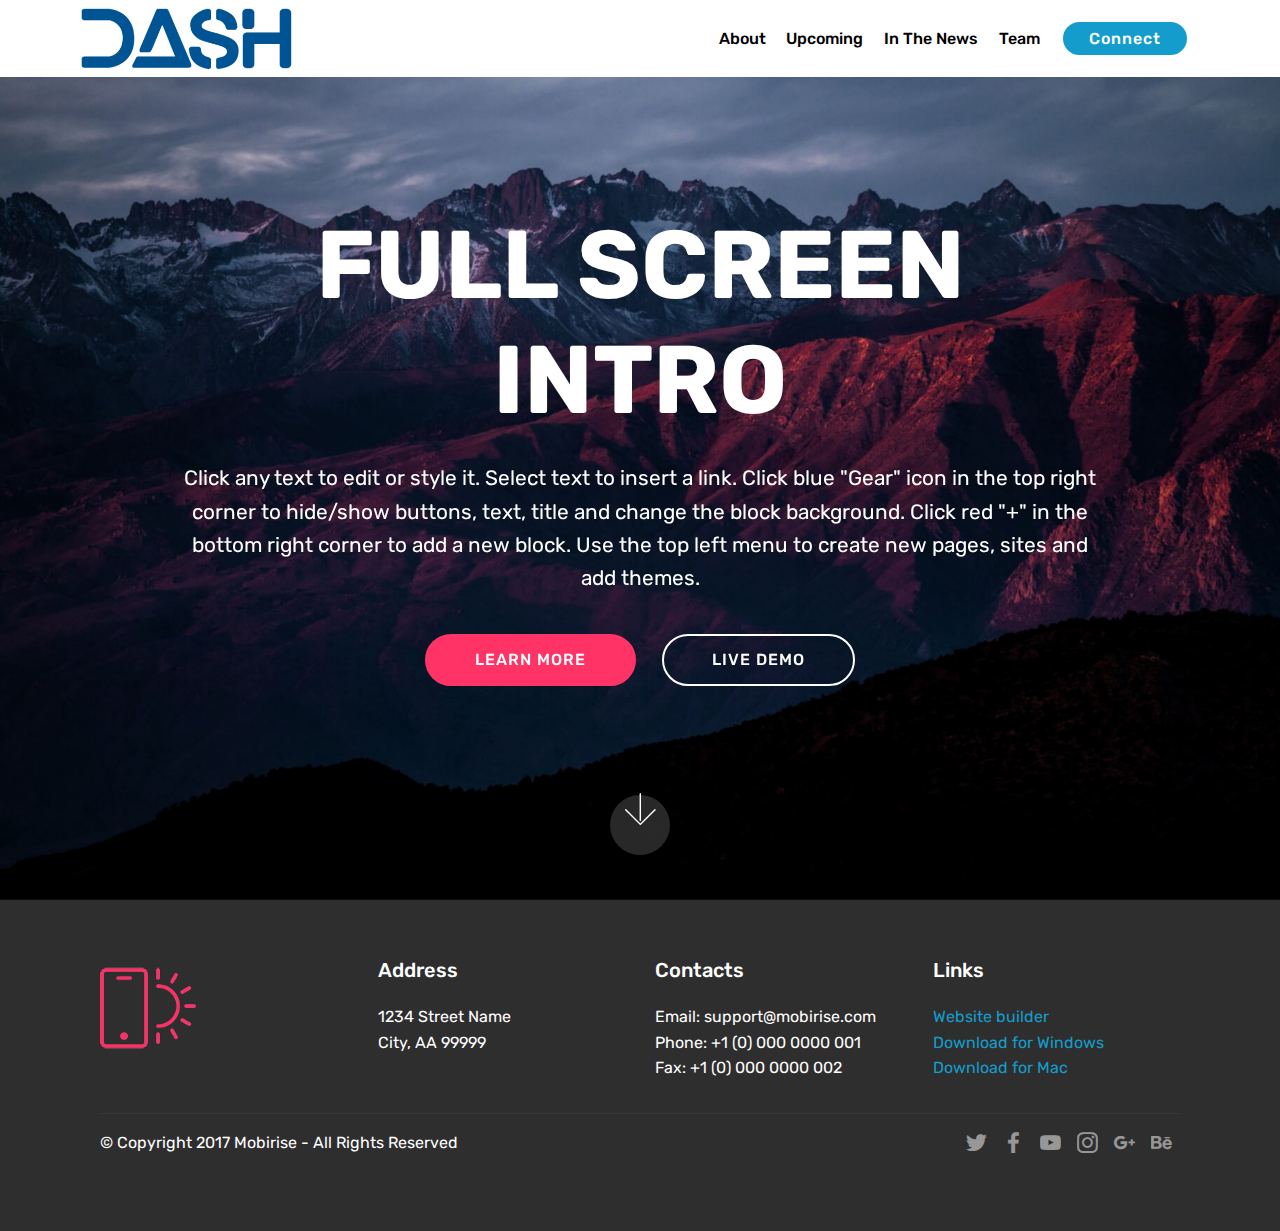
==== commit e4113e44: "create github pages" ====
--- a/index.html
+++ b/index.html
@@ -52,8 +52,8 @@
         <div class="menu-logo">
             <div class="navbar-brand">
                 <span class="navbar-logo">
-                    <a href="https://dashlaw.github.io/dash.html">
-                         <img src="assets/images/dash-logo-2-2-122x36.png" alt="Mobirise" title="" style="height: 3.8rem;">
+                    <a href="https://dashforlaw.com">
+                         <img src="assets/images/logo-412x118.png" alt="Mobirise" title="" style="height: 3.8rem;">
                     </a>
                 </span>
                 <span class="navbar-caption-wrap"><a class="navbar-caption text-white display-2" href="https://mobirise.com"></a></span>
@@ -61,7 +61,7 @@
         </div>
         <div class="collapse navbar-collapse" id="navbarSupportedContent">
             <ul class="navbar-nav nav-dropdown" data-app-modern-menu="true"><li class="nav-item">
-                    <a class="nav-link link text-black display-4" href="https://mobirise.com">
+                    <a class="nav-link link text-black display-4" href="https://dashforlaw.com">
                         
                         About</a>
                 </li><li class="nav-item"><a class="nav-link link text-black display-4" href="dash.html#timeline1-s">
@@ -79,7 +79,7 @@
     </nav>
 </section>
 
-<section class="engine"><a href="https://mobirise.me/a">Mobirise review</a></section><section class="cid-qTkA127IK8 mbr-fullscreen mbr-parallax-background" id="header2-1">
+<section class="engine"><a href="https://mobirise.me/w">free html5 templates</a></section><section class="cid-qTkA127IK8 mbr-fullscreen mbr-parallax-background" id="header2-1">
 
     
 
--- a/assets/mobirise/css/mbr-additional.css
+++ b/assets/mobirise/css/mbr-additional.css
@@ -2609,8 +2609,8 @@
   text-decoration: none;
 }
 .cid-qU2HcDI7K7 {
-  padding-top: 60px;
-  padding-bottom: 15px;
+  padding-top: 30px;
+  padding-bottom: 0px;
   background-color: #232323;
 }
 @media (max-width: 767px) {
@@ -2674,6 +2674,17 @@
     justify-content: center;
     -webkit-justify-content: center;
   }
+}
+.cid-qU2HcDI7K7 .copyright > p {
+  text-align: left;
+}
+.cid-qUpy15FRJG {
+  padding-top: 0px;
+  padding-bottom: 15px;
+  background-color: #232323;
+}
+.cid-qUpy15FRJG .media-container-row .mbr-text {
+  text-align: left;
 }
 .cid-qTkzRZLJNu .navbar {
   padding: .5rem 0;
@@ -3463,8 +3474,8 @@
   color: #c1c1c1 !important;
 }
 .cid-qUpr3Qj37k {
-  padding-top: 120px;
-  padding-bottom: 60px;
+  padding-top: 105px;
+  padding-bottom: 105px;
   background-color: #ffffff;
 }
 .cid-qUpr3Qj37k .mbr-section-subtitle {
